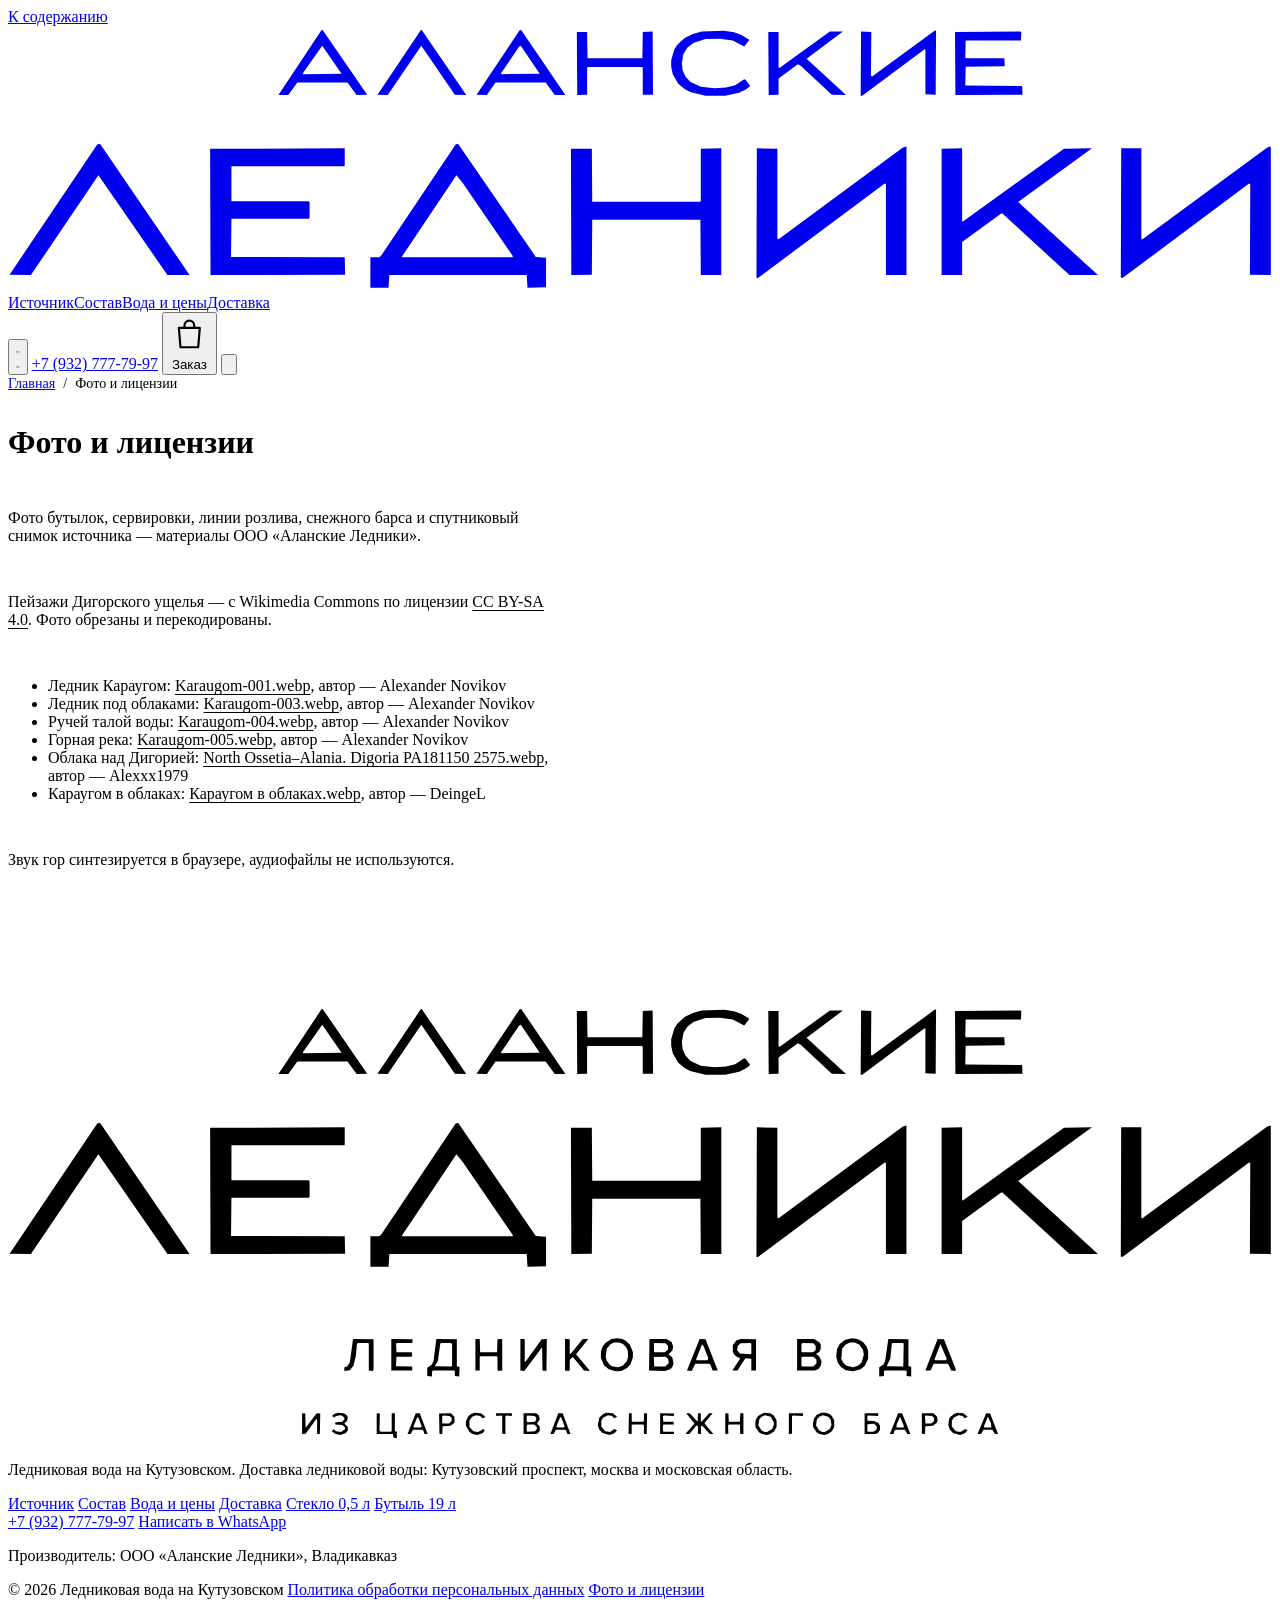
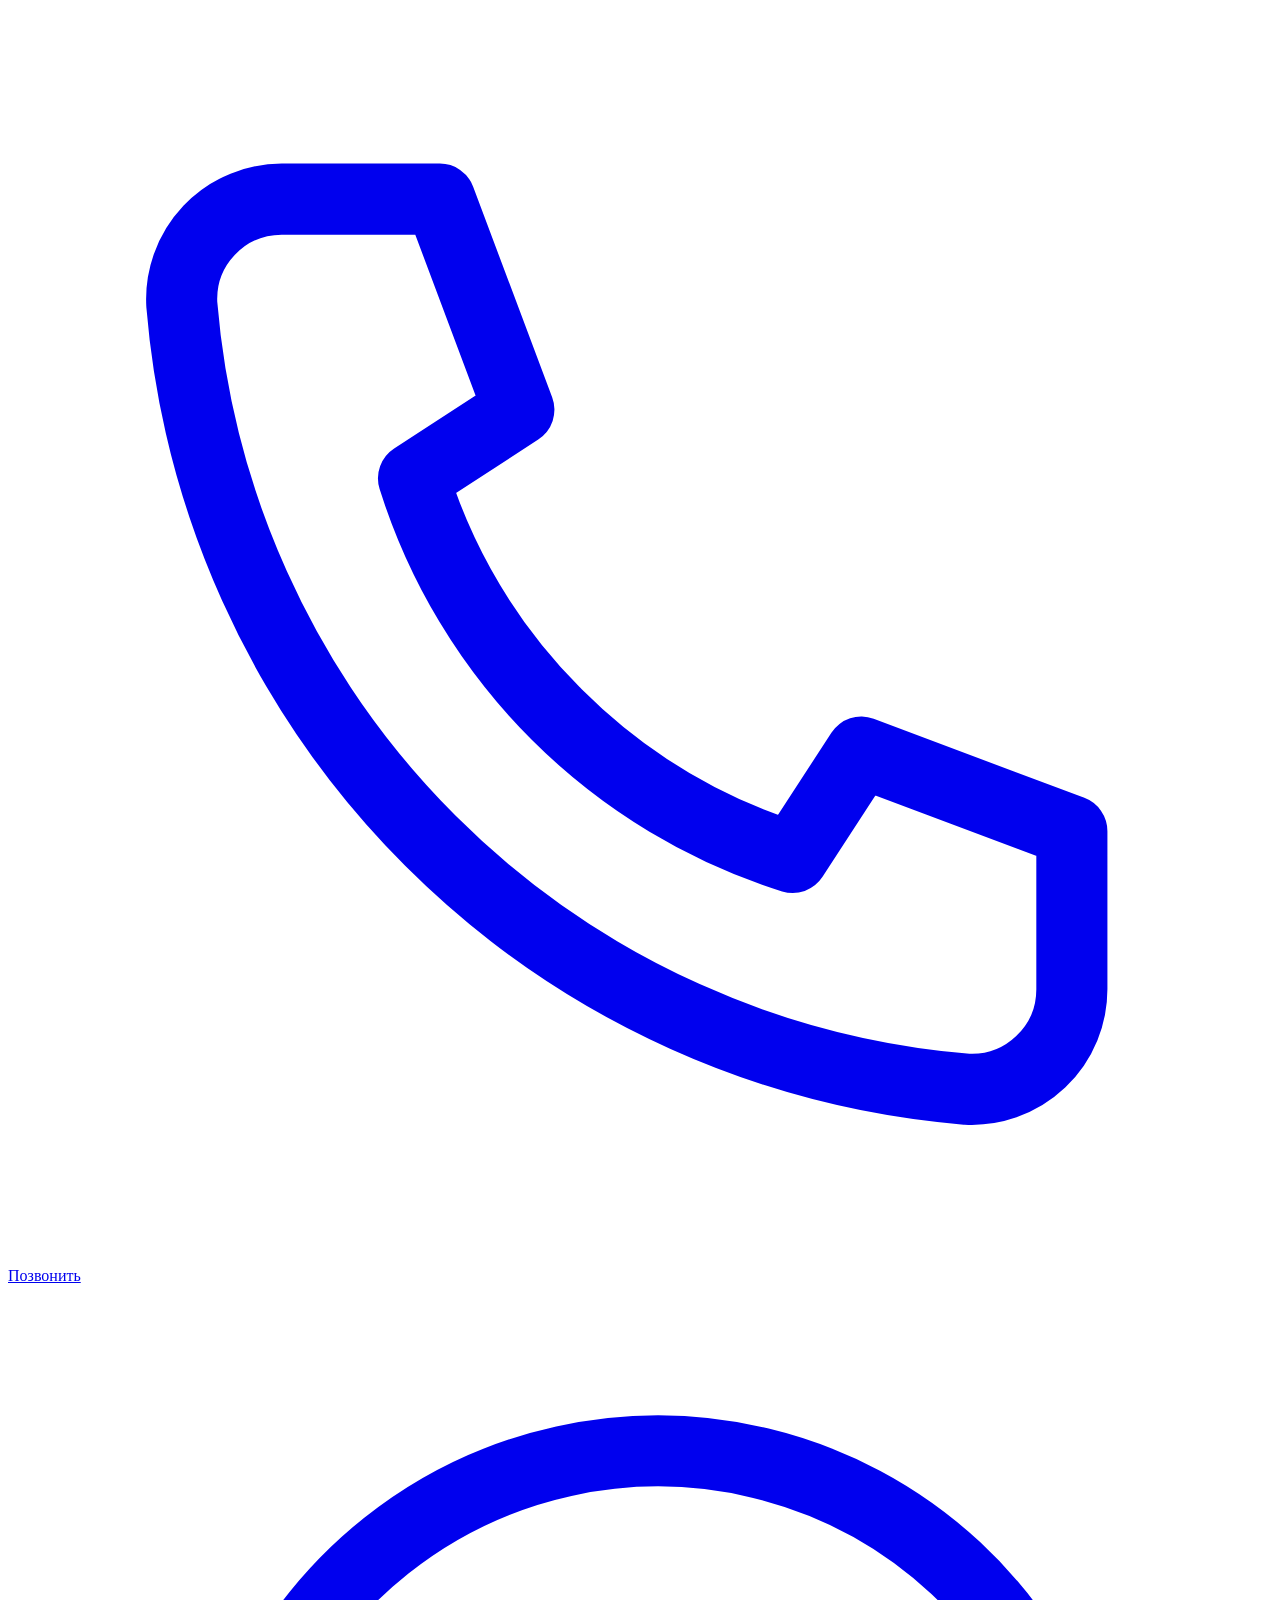
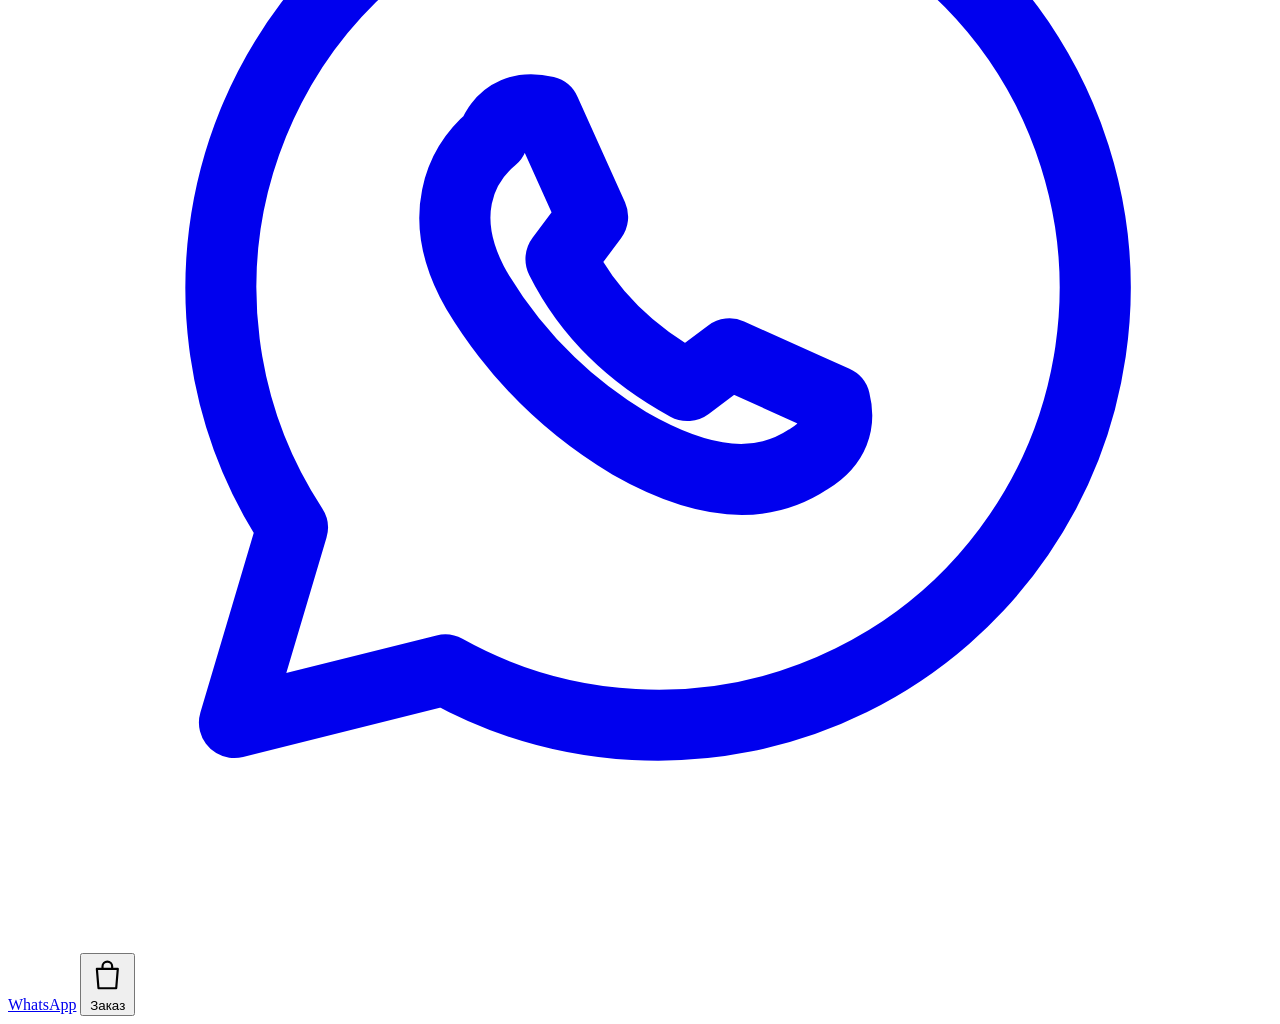
==== credits/index.html @ 819540aa "Publish Alanskie Ledniki website" ====
<!DOCTYPE html><html lang="ru"> <head><meta charset="utf-8"><meta name="viewport" content="width=device-width, initial-scale=1, viewport-fit=cover"><title>Фото и лицензии — Ледниковая вода на Кутузовском</title><meta name="description" content="Авторы и лицензии фотографий, использованных на сайте."><link rel="canonical" href="https://meluwis.github.io/alanskie-ledniki/credits/"><meta name="theme-color" content="#071219"><link rel="icon" href="/alanskie-ledniki/favicon.svg" type="image/svg+xml"><meta property="og:type" content="website"><meta property="og:locale" content="ru_RU"><meta property="og:title" content="Фото и лицензии — Ледниковая вода на Кутузовском"><meta property="og:description" content="Авторы и лицензии фотографий, использованных на сайте."><meta property="og:url" content="https://meluwis.github.io/alanskie-ledniki/credits/"><meta property="og:image" content="https://meluwis.github.io/alanskie-ledniki/_astro/leopard-poster.B5b7pB0O.webp"><meta name="twitter:card" content="summary_large_image"><script>document.documentElement.classList.add('js');</script><script type="application/ld+json">{"@context":"https://schema.org","@type":"Store","name":"Ледниковая вода на Кутузовском","url":"https://meluwis.github.io/alanskie-ledniki","telephone":"+79327777997","image":"https://meluwis.github.io/alanskie-ledniki/_astro/leopard-poster.B5b7pB0O.webp","description":"Авторы и лицензии фотографий, использованных на сайте.","areaServed":[{"@type":"Place","name":"Кутузовский проспект, Москва"},{"@type":"City","name":"Москва"},{"@type":"AdministrativeArea","name":"Московская область"}],"makesOffer":[{"@type":"Offer","priceCurrency":"RUB","price":1450,"itemOffered":{"@type":"Product","name":"Ледниковая вода «Аланские Ледники» Стекло 0,5 л, 12 бутылок"}},{"@type":"Offer","priceCurrency":"RUB","price":720,"itemOffered":{"@type":"Product","name":"Ледниковая вода «Аланские Ледники» ПЭТ 0,5 л, 12 бутылок"}},{"@type":"Offer","priceCurrency":"RUB","price":700,"itemOffered":{"@type":"Product","name":"Ледниковая вода «Аланские Ледники» ПЭТ 5 л, 2 бутылки"}},{"@type":"Offer","priceCurrency":"RUB","price":1200,"itemOffered":{"@type":"Product","name":"Ледниковая вода «Аланские Ледники» ПЭТ 19 л, 1 бутыль"}}]}</script><link rel="stylesheet" href="/alanskie-ledniki/_astro/_slug_.BpZESUC7.css">
<style>.page[data-astro-cid-ovqpgvya]{min-height:70vh;padding:9rem 0 var(--section);background:radial-gradient(80% 50% at 80% 0%,#15405a,var(--night) 70%)}.page[data-astro-cid-ovqpgvya] .crumbs{font-size:.88rem;color:var(--text-on-dark-dim);margin-bottom:2rem;display:flex;gap:.5rem;flex-wrap:wrap}.page[data-astro-cid-ovqpgvya] .crumbs a:hover{color:#fff}.page[data-astro-cid-ovqpgvya] .prose{max-width:70ch;display:grid;gap:1rem;color:var(--text-on-dark-dim)}.page[data-astro-cid-ovqpgvya] .prose h2{color:var(--text-on-dark);font-size:var(--fs-h3);margin-top:1.6rem}.page[data-astro-cid-ovqpgvya] .prose a{color:var(--meltwater-hi);text-decoration:underline;text-underline-offset:3px}
</style></head> <body> <a class="skip" href="#main">К содержанию</a>  <header class="nav" data-nav data-astro-cid-dmqpwcec> <div class="nav__pill" data-astro-cid-dmqpwcec> <a class="nav__logo" href="/alanskie-ledniki/" aria-label="Ледниковая вода на Кутузовском — на главную" data-astro-cid-dmqpwcec> <svg class="logo " viewBox="0 0 1601 335" role="img" aria-label="Аланские Ледники" fill="currentColor" fill-rule="evenodd"> <path d="M1182.5 155.5L1182.5 315.5L1208.5 315.5L1208.5 273.5L1258.0 237.5L1259.5 237.5L1344.5 315.5L1380.5 315.5L1279.5 223.0L1373.0 155.0L1337.5 155.5L1209.5 247.5L1208.5 247.0L1208.5 155.0ZM713.0 155.5L713.5 315.5L739.5 315.0L740.0 245.5L877.0 245.5L877.5 315.5L903.5 315.5L903.5 155.0L877.5 155.5L877.5 221.5L876.5 222.5L740.0 222.5L739.5 155.5ZM256.0 155.5L256.5 315.5L427.0 315.0L426.5 293.0L282.5 292.5L283.0 244.0L381.0 244.0L382.0 243.0L382.0 223.5L381.0 222.0L283.0 222.0L283.0 177.5L426.5 177.5L426.5 155.0ZM1599.5 152.5L1595.0 154.0L1436.5 270.5L1435.5 269.5L1435.5 155.0L1410.0 155.0L1409.5 319.0L1412.0 319.0L1572.0 199.5L1573.5 200.5L1573.0 315.0L1599.5 315.5ZM1138.0 152.5L1133.5 154.0L976.0 270.0L974.5 269.5L974.5 155.5L948.5 155.0L948.0 319.0L949.5 319.5L1110.5 199.5L1112.0 200.0L1112.0 315.5L1138.0 315.5ZM459.0 293.0L459.0 331.5L482.0 331.5L483.0 315.5L657.0 315.5L658.0 331.5L681.5 331.0L681.5 293.5L668.5 292.5L570.0 149.0L567.0 150.0L473.0 290.5L470.5 293.0ZM499.0 292.0L568.0 189.0L576.0 199.0L639.5 291.5L639.0 293.0L499.5 293.0ZM2.0 315.0L29.0 315.5L114.5 189.0L202.0 315.5L230.0 315.5L116.5 149.0L113.0 150.0ZM1199.5 7.5L1200.0 87.5L1285.0 87.0L1284.5 76.0L1212.5 75.5L1213.0 51.5L1262.5 51.0L1262.0 41.0L1213.5 41.0L1212.5 40.0L1213.0 18.5L1283.0 18.5L1283.5 8.0L1282.5 7.0ZM963.0 7.5L963.5 87.5L976.0 87.0L976.0 66.5L1000.5 48.5L1004.0 50.5L1043.5 87.0L1061.5 87.5L1011.5 41.5L1057.5 7.0L1041.0 7.0L977.5 53.0L976.0 52.5L976.0 7.5ZM720.5 7.5L721.0 87.5L733.5 87.0L733.5 53.0L734.5 52.0L803.0 52.0L804.0 53.0L804.0 87.0L817.0 87.0L816.5 7.0L804.0 7.5L803.5 41.0L734.0 41.0L733.5 7.5ZM844.0 29.5L840.0 43.5L840.0 51.5L842.0 61.0L849.0 73.0L856.5 79.5L864.0 83.5L883.5 88.5L908.5 88.5L926.0 84.5L935.0 80.0L940.0 76.0L934.5 68.5L932.5 67.5L921.0 75.0L909.5 78.0L895.0 79.0L877.5 77.0L864.5 71.0L858.0 64.0L854.5 56.0L853.5 47.0L855.5 35.5L860.5 27.5L868.0 21.5L883.5 16.5L901.5 16.0L918.0 18.5L932.5 26.0L938.5 18.5L938.5 17.0L928.5 11.0L919.5 8.0L907.0 6.0L878.5 7.0L867.5 10.0L857.5 15.0L848.0 23.5ZM1175.5 6.5L1174.5 5.5L1094.5 64.0L1093.0 63.0L1093.5 7.5L1080.5 7.0L1080.0 88.5L1082.0 88.5L1161.0 29.5L1162.0 30.0L1162.0 86.5L1175.0 87.0ZM593.5 87.0L606.5 87.5L617.5 71.5L681.0 71.5L692.5 87.5L706.0 87.5L650.0 5.0L648.0 5.5ZM624.5 60.0L647.5 26.0L649.5 25.0L673.5 60.5L625.0 61.0ZM468.0 87.0L481.0 87.5L523.5 25.0L566.0 87.0L580.5 87.5L524.0 5.0L523.0 5.0ZM342.5 87.5L355.0 87.5L366.5 71.5L430.0 71.5L441.5 87.5L455.0 87.0L398.5 5.0L397.0 5.5ZM373.5 60.0L398.0 25.0L422.5 60.5L374.0 61.0Z"></path> </svg> </a> <nav class="nav__links" aria-label="Основная навигация" data-astro-cid-dmqpwcec> <a href="/alanskie-ledniki/#istochnik" data-astro-cid-dmqpwcec>Источник</a><a href="/alanskie-ledniki/#sostav" data-astro-cid-dmqpwcec>Состав</a><a href="/alanskie-ledniki/#katalog" data-astro-cid-dmqpwcec>Вода и цены</a><a href="/alanskie-ledniki/#zakazat-dostavku-vody" data-astro-cid-dmqpwcec>Доставка</a> </nav> <div class="nav__actions" data-astro-cid-dmqpwcec> <button class="nav__sound" type="button" data-sound aria-pressed="false" aria-label="Звук гор" data-astro-cid-dmqpwcec> <svg class="icon i-off" viewBox="0 0 24 24" fill="none" stroke="currentColor" stroke-width="1.35" stroke-linecap="round" stroke-linejoin="round" aria-hidden="true" data-astro-cid-patnjmll>            <path d="M4 9.5h3.2L12 5.5v13l-4.8-4H4Z" data-astro-cid-patnjmll></path><path d="m16 9.5 5 5m0-5-5 5" data-astro-cid-patnjmll></path>     </svg> <svg class="icon i-on" viewBox="0 0 24 24" fill="none" stroke="currentColor" stroke-width="1.35" stroke-linecap="round" stroke-linejoin="round" aria-hidden="true" data-astro-cid-patnjmll>           <path d="M4 9.5h3.2L12 5.5v13l-4.8-4H4Z" data-astro-cid-patnjmll></path><path d="M15.5 9a4.2 4.2 0 0 1 0 6M18 6.5a7.8 7.8 0 0 1 0 11" data-astro-cid-patnjmll></path>      </svg>  </button> <a class="nav__phone num" href="tel:+79327777997" data-astro-cid-dmqpwcec>+7 (932) 777-79-97</a> <button class="btn btn--light btn--sm nav__cart" type="button" data-cart-open data-astro-cid-dmqpwcec> <svg class="icon " viewBox="0 0 24 24" fill="none" stroke="currentColor" stroke-width="1.35" stroke-linecap="round" stroke-linejoin="round" aria-hidden="true" data-astro-cid-patnjmll>   <path d="M5.5 8h13l-1 12h-11Z" data-astro-cid-patnjmll></path><path d="M9 8V6.5a3 3 0 0 1 6 0V8" data-astro-cid-patnjmll></path>              </svg>  Заказ <span class="nav__count" data-cart-count hidden data-astro-cid-dmqpwcec>0</span> </button> <button class="nav__burger" type="button" data-menu-open aria-expanded="false" aria-controls="menu" aria-label="Меню" data-astro-cid-dmqpwcec> <svg class="icon " viewBox="0 0 24 24" fill="none" stroke="currentColor" stroke-width="1.35" stroke-linecap="round" stroke-linejoin="round" aria-hidden="true" data-astro-cid-patnjmll>              <path d="M4 8h16M4 16h16" data-astro-cid-patnjmll></path>   </svg>  </button> </div> </div> </header> <div class="menu" id="menu" data-menu hidden data-astro-cid-dmqpwcec> <button class="menu__close" type="button" data-menu-close aria-label="Закрыть меню" data-astro-cid-dmqpwcec><svg class="icon " viewBox="0 0 24 24" fill="none" stroke="currentColor" stroke-width="1.35" stroke-linecap="round" stroke-linejoin="round" aria-hidden="true" data-astro-cid-patnjmll>    <path d="M6 6l12 12M18 6 6 18" data-astro-cid-patnjmll></path>             </svg> </button> <nav aria-label="Меню" data-astro-cid-dmqpwcec> <a href="/alanskie-ledniki/#istochnik" data-menu-link data-astro-cid-dmqpwcec>Источник</a><a href="/alanskie-ledniki/#sostav" data-menu-link data-astro-cid-dmqpwcec>Состав</a><a href="/alanskie-ledniki/#katalog" data-menu-link data-astro-cid-dmqpwcec>Вода и цены</a><a href="/alanskie-ledniki/#zakazat-dostavku-vody" data-menu-link data-astro-cid-dmqpwcec>Доставка</a> </nav> <a class="menu__phone num" href="tel:+79327777997" data-astro-cid-dmqpwcec>+7 (932) 777-79-97</a> </div>  <main id="main" class="page on-dark" data-astro-cid-ovqpgvya>  <div class="wrap"> <nav class="crumbs" aria-label="Навигация"><a href="/alanskie-ledniki/">Главная</a><span>/</span><span>Фото и лицензии</span></nav> <h1 class="h2">Фото и лицензии</h1> <div class="prose" style="margin-top:2rem"> <p>Фото бутылок, сервировки, линии розлива, снежного барса и спутниковый снимок источника — материалы ООО «Аланские Ледники».</p> <p>Пейзажи Дигорского ущелья — с Wikimedia Commons по лицензии <a href="https://creativecommons.org/licenses/by-sa/4.0/deed.ru" rel="noopener">CC BY-SA 4.0</a>. Фото обрезаны и перекодированы.</p> <ul><li>Ледник Караугом: <a href="https://commons.wikimedia.org/wiki/File:Karaugom-001.webp" rel="noopener">Karaugom-001.webp</a>, автор — Alexander Novikov</li><li>Ледник под облаками: <a href="https://commons.wikimedia.org/wiki/File:Karaugom-003.webp" rel="noopener">Karaugom-003.webp</a>, автор — Alexander Novikov</li><li>Ручей талой воды: <a href="https://commons.wikimedia.org/wiki/File:Karaugom-004.webp" rel="noopener">Karaugom-004.webp</a>, автор — Alexander Novikov</li><li>Горная река: <a href="https://commons.wikimedia.org/wiki/File:Karaugom-005.webp" rel="noopener">Karaugom-005.webp</a>, автор — Alexander Novikov</li><li>Облака над Дигорией: <a href="https://commons.wikimedia.org/wiki/File:North_Ossetia%E2%80%93Alania._Digoria_PA181150_2575.webp" rel="noopener">North Ossetia–Alania. Digoria PA181150 2575.webp</a>, автор — Alexxx1979</li><li>Караугом в облаках: <a href="https://commons.wikimedia.org/wiki/File:%D0%9A%D0%B0%D1%80%D0%B0%D1%83%D0%B3%D0%BE%D0%BC_%D0%B2_%D0%BE%D0%B1%D0%BB%D0%B0%D0%BA%D0%B0%D1%85.webp" rel="noopener">Караугом в облаках.webp</a>, автор — DeingeL</li></ul> <p>Звук гор синтезируется в браузере, аудиофайлы не используются.</p> </div> </div>  </main> <footer class="foot on-dark" data-astro-cid-sz7xmlte> <div class="wrap foot__grid" data-astro-cid-sz7xmlte> <div class="foot__brand" data-astro-cid-sz7xmlte> <svg class="logo foot__logo" viewBox="0 0 1601 552" role="img" aria-label="Аланские Ледники" fill="currentColor" fill-rule="evenodd"> <path d="M1239.0 517.0L1228.0 543.5L1232.5 543.5L1235.5 538.0L1247.0 538.0L1250.0 543.5L1254.0 543.5L1244.0 517.5ZM1241.0 521.5L1245.0 529.5L1245.5 535.0L1237.0 535.0L1236.0 534.0ZM1172.0 517.0L1157.5 517.0L1157.5 543.5L1161.5 543.0L1162.0 533.5L1171.5 533.0L1176.5 529.0L1177.5 526.0L1176.5 521.0ZM1161.5 521.0L1162.5 520.0L1170.5 520.5L1173.0 523.0L1173.0 527.0L1169.5 530.0L1162.0 530.0ZM1127.5 517.0L1117.0 543.5L1121.5 543.5L1123.0 539.0L1124.5 538.0L1136.0 538.0L1139.0 543.5L1143.0 543.5L1132.5 517.0ZM1130.0 522.0L1135.0 534.0L1134.0 535.0L1125.5 535.0L1125.5 531.5ZM1085.0 517.0L1085.0 543.5L1099.0 543.5L1102.5 541.5L1104.5 538.0L1104.5 533.0L1102.5 529.5L1097.0 527.0L1088.5 526.5L1088.5 521.0L1089.5 520.0L1102.0 520.5L1102.5 517.0ZM1088.5 531.0L1097.0 530.5L1100.5 534.0L1100.0 538.0L1096.0 540.5L1089.5 540.5L1088.5 539.5ZM1007.0 517.0L989.0 517.0L989.0 543.5L993.0 543.0L993.0 521.0L994.5 520.0L1006.0 520.5L1007.0 520.0ZM908.5 517.0L908.5 543.5L912.5 543.0L912.0 532.5L913.0 531.5L927.0 531.5L927.5 543.5L931.5 543.5L931.5 517.0L927.5 517.0L927.0 528.0L913.0 528.0L912.5 517.5ZM859.0 517.0L869.5 530.0L858.0 543.5L863.0 543.5L872.0 532.5L874.0 534.0L874.0 543.5L878.0 543.0L877.5 534.5L879.0 532.5L889.0 543.5L893.5 543.5L882.5 530.5L882.5 529.0L892.5 517.0L888.0 517.0L878.5 528.0L877.5 527.5L877.5 517.0L874.0 517.0L873.5 528.0L863.5 517.0ZM826.0 517.0L826.0 543.5L843.5 543.5L843.5 540.5L830.5 540.5L829.5 539.5L829.5 532.5L830.5 531.5L843.5 531.5L843.0 528.0L830.0 528.0L829.5 521.0L831.0 520.0L843.0 520.5L844.0 517.5ZM786.5 517.0L786.0 543.0L790.0 543.5L790.0 532.5L791.0 531.5L804.5 531.5L805.5 532.5L805.5 543.5L809.0 543.5L809.5 517.5L805.5 517.0L805.5 527.0L804.5 528.0L791.0 528.0L790.0 527.0L790.0 517.0ZM697.0 517.0L687.0 543.5L691.0 543.5L694.0 538.0L705.5 538.0L707.0 539.0L708.5 543.5L712.5 543.5L702.5 517.0ZM699.5 522.0L701.0 523.0L705.0 533.5L704.0 535.0L695.5 535.0L694.5 534.0ZM653.0 517.0L653.0 543.5L669.0 543.5L671.0 542.5L673.5 539.5L673.5 534.0L670.0 530.0L673.5 525.0L672.5 520.0L669.0 517.0ZM657.0 532.5L658.0 531.5L666.0 531.5L669.5 534.0L670.0 537.0L667.5 540.0L658.0 540.5L657.0 539.5ZM657.0 521.0L658.0 520.0L667.0 520.5L669.0 522.5L669.0 526.0L667.0 528.0L658.5 528.5L657.0 527.5ZM618.0 517.0L618.5 520.5L625.0 520.0L626.0 521.0L626.0 543.0L630.0 543.5L630.0 521.0L631.5 520.0L638.0 520.5L638.5 517.0ZM561.0 517.0L546.0 517.5L546.5 543.5L550.0 543.5L550.5 533.5L560.5 533.0L565.5 529.0L565.5 521.5ZM550.0 521.0L551.5 520.0L559.5 520.5L562.0 523.0L562.0 527.0L558.5 530.0L551.0 530.0L550.0 529.0ZM516.5 517.0L506.0 543.5L510.0 543.5L513.0 538.0L524.5 538.0L526.0 539.0L527.5 543.5L531.5 543.5L521.5 517.0ZM518.5 522.0L520.0 523.0L524.0 533.5L523.0 535.0L514.5 535.0L513.5 534.0ZM467.0 517.0L467.0 543.5L487.5 543.5L488.5 548.0L492.5 548.5L492.5 540.5L490.0 539.5L490.0 517.0L486.0 517.0L486.0 539.5L485.0 540.5L472.0 540.5L470.5 539.0L471.0 517.5ZM372.5 517.0L372.5 543.5L377.0 543.0L390.5 524.5L391.5 525.0L391.5 543.5L395.0 543.5L395.5 517.5L391.0 517.0L377.0 535.5L376.5 517.5ZM1202.5 516.5L1198.0 518.0L1193.5 522.0L1192.0 524.5L1191.0 532.0L1193.0 538.0L1197.0 542.0L1206.0 544.5L1212.0 542.5L1215.5 538.5L1212.5 537.0L1206.5 541.0L1200.5 540.0L1195.5 534.0L1195.5 526.5L1198.0 522.5L1204.0 519.5L1209.0 520.5L1212.0 523.5L1215.5 521.5L1210.0 517.0ZM1030.5 516.5L1024.5 519.0L1021.0 523.5L1019.5 530.0L1020.0 535.0L1024.5 541.5L1028.0 543.5L1034.0 544.5L1038.5 543.5L1043.5 540.0L1046.5 534.5L1046.5 526.0L1043.5 520.5L1040.5 518.0L1036.0 516.5ZM1032.0 519.5L1039.0 521.5L1042.0 525.0L1043.0 532.0L1041.0 537.0L1034.5 541.0L1031.5 541.0L1027.5 539.0L1023.5 532.5L1024.5 525.0L1027.5 521.5ZM957.5 516.5L950.0 520.5L947.0 525.5L946.5 531.5L947.0 535.0L951.5 541.5L955.0 543.5L961.0 544.5L965.5 543.5L970.5 540.0L973.5 534.5L973.5 526.0L970.0 520.0L965.5 517.0ZM959.0 519.5L966.0 521.5L970.0 528.5L970.0 532.0L968.0 537.0L961.5 541.0L958.5 541.0L954.5 539.0L950.5 532.5L951.5 525.0L954.5 521.5ZM758.0 516.5L754.0 518.0L749.0 522.5L747.0 532.5L749.0 538.0L753.0 542.0L762.0 544.5L768.0 542.5L771.5 538.5L768.0 537.0L762.5 541.0L756.5 540.0L751.5 534.0L751.5 526.5L754.0 522.5L760.0 519.5L765.0 520.5L768.0 523.5L771.5 521.5L766.0 517.0ZM591.0 516.5L586.5 518.0L583.0 521.0L580.0 527.5L580.0 533.0L584.5 541.0L588.5 543.5L594.5 544.5L601.5 542.0L604.0 538.5L601.0 537.0L599.5 539.0L595.0 541.0L589.5 540.0L584.5 534.5L584.5 526.0L588.0 521.5L593.0 519.5L598.0 520.5L601.0 523.5L604.0 522.5L604.0 521.0L599.0 517.0ZM417.5 516.5L412.5 518.5L410.5 520.5L413.0 522.5L415.5 520.5L421.0 519.5L424.0 520.5L426.5 524.0L423.5 528.0L414.5 528.5L414.5 531.5L423.5 532.0L426.5 534.5L427.0 537.0L422.0 541.0L415.5 540.0L412.5 537.5L410.0 540.0L415.0 543.5L421.0 544.5L427.5 542.5L430.5 539.0L430.5 534.5L426.0 530.0L429.5 526.5L430.5 522.5L428.5 519.0L425.0 517.0ZM1177.5 423.0L1162.0 463.0L1168.5 463.0L1172.5 454.5L1190.0 454.5L1192.0 456.5L1194.5 463.0L1200.0 463.5L1200.5 461.5L1185.5 423.5ZM1181.0 429.5L1189.0 448.0L1188.0 450.0L1174.5 450.0L1173.5 449.0ZM1115.0 423.0L1111.0 451.0L1109.0 455.5L1103.5 459.0L1103.5 470.5L1109.5 470.0L1109.5 464.0L1110.5 463.0L1137.0 463.0L1138.5 464.5L1138.0 470.0L1144.0 470.5L1144.0 458.0L1140.5 457.5L1140.5 423.5ZM1120.5 428.0L1133.5 428.0L1134.5 429.0L1134.0 458.0L1113.0 457.5L1117.5 448.0L1119.5 429.0ZM999.5 423.0L999.5 463.0L1022.0 463.0L1026.5 461.0L1029.5 457.0L1030.5 451.5L1027.5 445.0L1023.5 442.0L1027.5 439.5L1029.5 435.5L1029.5 430.5L1028.0 427.5L1021.0 423.0ZM1005.0 446.5L1006.0 445.5L1020.0 445.5L1024.0 449.0L1024.0 454.0L1020.0 458.0L1006.0 458.0L1005.0 457.0ZM1005.0 429.5L1006.5 428.0L1020.0 428.5L1023.0 431.5L1023.0 437.0L1019.5 440.0L1006.0 440.0L1005.0 439.0ZM922.5 425.0L918.0 431.0L918.0 439.5L920.0 443.0L924.5 446.5L926.5 446.5L927.0 448.5L917.5 463.0L924.0 463.0L934.0 447.5L941.5 448.0L941.5 463.0L947.5 463.0L947.5 423.5L927.5 423.0ZM924.5 431.5L928.0 428.5L940.5 428.0L941.5 429.0L941.5 441.5L940.5 442.5L927.0 441.5L923.5 437.0ZM876.0 423.0L860.0 463.0L866.0 463.5L870.5 454.5L888.0 454.5L889.5 455.5L892.5 463.0L899.0 463.0L883.5 423.5ZM879.0 430.0L881.0 432.0L887.0 447.5L886.0 450.0L872.5 450.0L871.5 449.0ZM812.5 423.0L812.0 463.0L832.0 463.5L838.5 461.5L841.5 458.5L843.0 454.0L841.5 446.5L836.5 442.5L841.5 437.5L842.5 432.5L840.5 427.0L834.0 423.0ZM818.0 446.0L833.0 445.5L836.0 448.0L837.0 453.5L832.5 458.0L818.5 458.0ZM818.0 429.0L819.0 428.0L833.0 428.5L836.0 432.0L836.0 436.5L832.0 440.0L818.5 440.0ZM705.5 423.0L705.5 463.0L710.0 463.5L711.5 462.5L711.5 449.5L715.5 446.0L729.5 463.0L736.0 463.5L736.5 462.5L719.5 442.5L735.0 423.0L728.0 423.0L712.5 442.0L711.5 441.5L711.5 423.5ZM649.0 423.0L649.0 463.0L654.0 463.5L676.5 433.5L677.0 463.0L682.0 463.5L682.5 423.0L676.0 423.5L655.5 452.0L654.5 451.5L654.5 423.0ZM592.0 423.0L592.0 463.0L597.5 463.0L597.5 446.0L598.5 445.0L619.0 445.0L620.0 446.0L620.0 462.5L621.5 463.5L626.0 463.0L626.0 423.0L620.0 423.5L619.5 440.0L598.0 440.0L597.5 423.0ZM542.5 423.0L539.0 450.5L537.0 455.5L531.0 459.5L531.0 470.0L537.0 470.5L537.0 464.5L538.5 463.0L565.0 463.0L566.0 464.0L566.0 470.0L571.5 470.5L572.0 458.5L568.5 457.5L568.5 423.5ZM548.5 428.0L561.0 428.0L562.5 429.5L562.5 457.0L561.5 458.0L540.5 457.5L544.5 451.0L547.5 429.0ZM485.5 423.0L485.5 463.0L512.0 463.0L512.0 458.0L491.5 457.5L492.0 445.5L511.0 445.5L512.0 444.5L511.5 440.0L492.0 440.0L491.5 429.0L492.5 428.0L512.0 428.0L512.5 423.5ZM437.0 423.0L433.0 452.5L429.5 458.0L426.0 459.0L426.0 463.5L433.0 462.5L437.5 457.0L440.5 445.0L442.0 429.0L443.5 428.0L456.0 428.0L457.0 429.0L457.0 463.0L462.0 463.5L463.0 462.0L463.0 423.5ZM1069.0 422.0L1060.5 424.0L1053.5 429.5L1050.0 436.0L1049.0 445.5L1051.0 453.0L1055.0 458.5L1061.0 462.5L1071.0 464.0L1080.0 461.5L1085.5 456.5L1089.5 448.0L1089.5 438.5L1087.5 432.5L1083.0 427.0L1076.0 423.0ZM1066.5 427.5L1072.5 427.5L1078.5 430.5L1083.0 437.0L1084.0 443.0L1081.0 453.0L1076.5 457.0L1070.5 459.0L1062.0 457.0L1057.5 452.5L1055.5 448.0L1056.5 435.5L1061.0 430.0ZM771.5 422.0L764.5 423.0L756.5 428.0L753.0 433.0L751.0 439.0L751.0 447.0L755.0 456.5L761.0 461.5L769.5 464.0L777.0 463.5L784.5 459.5L788.5 455.0L791.5 446.5L791.5 439.5L787.5 430.0L782.0 425.0L778.0 423.0ZM768.0 427.5L774.0 427.5L779.0 429.5L783.0 433.5L785.0 438.0L785.5 445.0L784.0 451.0L778.5 457.0L772.5 459.0L766.0 458.0L762.5 456.0L758.5 451.0L757.0 445.5L758.5 435.0L763.5 429.5ZM1182.5 155.5L1182.5 315.5L1208.5 315.5L1208.5 273.5L1258.0 237.5L1259.5 237.5L1344.5 315.5L1380.5 315.5L1279.5 223.0L1373.0 155.0L1337.5 155.5L1209.5 247.5L1208.5 247.0L1208.5 155.0ZM713.0 155.5L713.5 315.5L739.5 315.0L740.0 245.5L877.0 245.5L877.5 315.5L903.5 315.5L903.5 155.0L877.5 155.5L877.5 221.5L876.5 222.5L740.0 222.5L739.5 155.5ZM256.0 155.5L256.5 315.5L427.0 315.0L426.5 293.0L282.5 292.5L283.0 244.0L381.0 244.0L382.0 243.0L382.0 223.5L381.0 222.0L283.0 222.0L283.0 177.5L426.5 177.5L426.5 155.0ZM1599.5 152.5L1595.0 154.0L1436.5 270.5L1435.5 269.5L1435.5 155.0L1410.0 155.0L1409.5 319.0L1412.0 319.0L1572.0 199.5L1573.5 200.5L1573.0 315.0L1599.5 315.5ZM1138.0 152.5L1133.5 154.0L976.0 270.0L974.5 269.5L974.5 155.5L948.5 155.0L948.0 319.0L949.5 319.5L1110.5 199.5L1112.0 200.0L1112.0 315.5L1138.0 315.5ZM459.0 293.0L459.0 331.5L482.0 331.5L483.0 315.5L657.0 315.5L658.0 331.5L681.5 331.0L681.5 293.5L668.5 292.5L570.0 149.0L567.0 150.0L473.0 290.5L470.5 293.0ZM499.0 292.0L568.0 189.0L576.0 199.0L639.5 291.5L639.0 293.0L499.5 293.0ZM2.0 315.0L29.0 315.5L114.5 189.0L202.0 315.5L230.0 315.5L116.5 149.0L113.0 150.0ZM1199.5 7.5L1200.0 87.5L1285.0 87.0L1284.5 76.0L1212.5 75.5L1213.0 51.5L1262.5 51.0L1262.0 41.0L1213.5 41.0L1212.5 40.0L1213.0 18.5L1283.0 18.5L1283.5 8.0L1282.5 7.0ZM963.0 7.5L963.5 87.5L976.0 87.0L976.0 66.5L1000.5 48.5L1004.0 50.5L1043.5 87.0L1061.5 87.5L1011.5 41.5L1057.5 7.0L1041.0 7.0L977.5 53.0L976.0 52.5L976.0 7.5ZM720.5 7.5L721.0 87.5L733.5 87.0L733.5 53.0L734.5 52.0L803.0 52.0L804.0 53.0L804.0 87.0L817.0 87.0L816.5 7.0L804.0 7.5L803.5 41.0L734.0 41.0L733.5 7.5ZM844.0 29.5L840.0 43.5L840.0 51.5L842.0 61.0L849.0 73.0L856.5 79.5L864.0 83.5L883.5 88.5L908.5 88.5L926.0 84.5L935.0 80.0L940.0 76.0L934.5 68.5L932.5 67.5L921.0 75.0L909.5 78.0L895.0 79.0L877.5 77.0L864.5 71.0L858.0 64.0L854.5 56.0L853.5 47.0L855.5 35.5L860.5 27.5L868.0 21.5L883.5 16.5L901.5 16.0L918.0 18.5L932.5 26.0L938.5 18.5L938.5 17.0L928.5 11.0L919.5 8.0L907.0 6.0L878.5 7.0L867.5 10.0L857.5 15.0L848.0 23.5ZM1175.5 6.5L1174.5 5.5L1094.5 64.0L1093.0 63.0L1093.5 7.5L1080.5 7.0L1080.0 88.5L1082.0 88.5L1161.0 29.5L1162.0 30.0L1162.0 86.5L1175.0 87.0ZM593.5 87.0L606.5 87.5L617.5 71.5L681.0 71.5L692.5 87.5L706.0 87.5L650.0 5.0L648.0 5.5ZM624.5 60.0L647.5 26.0L649.5 25.0L673.5 60.5L625.0 61.0ZM468.0 87.0L481.0 87.5L523.5 25.0L566.0 87.0L580.5 87.5L524.0 5.0L523.0 5.0ZM342.5 87.5L355.0 87.5L366.5 71.5L430.0 71.5L441.5 87.5L455.0 87.0L398.5 5.0L397.0 5.5ZM373.5 60.0L398.0 25.0L422.5 60.5L374.0 61.0Z"></path> </svg> <p class="dim" data-astro-cid-sz7xmlte>Ледниковая вода на Кутузовском. Доставка ледниковой воды: Кутузовский проспект, москва и московская область.</p> </div> <nav class="foot__nav" aria-label="Разделы" data-astro-cid-sz7xmlte> <a href="/alanskie-ledniki/#istochnik" data-astro-cid-sz7xmlte>Источник</a> <a href="/alanskie-ledniki/#sostav" data-astro-cid-sz7xmlte>Состав</a> <a href="/alanskie-ledniki/#katalog" data-astro-cid-sz7xmlte>Вода и цены</a> <a href="/alanskie-ledniki/delivery/" data-astro-cid-sz7xmlte>Доставка</a> <a href="/alanskie-ledniki/catalog/al-glass-05/" data-astro-cid-sz7xmlte>Стекло 0,5 л</a> <a href="/alanskie-ledniki/catalog/al-pet-19/" data-astro-cid-sz7xmlte>Бутыль 19 л</a> </nav> <div class="foot__contacts" data-astro-cid-sz7xmlte> <a class="foot__phone num" href="tel:+79327777997" data-astro-cid-sz7xmlte>+7 (932) 777-79-97</a> <a href="https://wa.me/79327777997?text=%D0%97%D0%B4%D1%80%D0%B0%D0%B2%D1%81%D1%82%D0%B2%D1%83%D0%B9%D1%82%D0%B5!%20%D0%A5%D0%BE%D1%87%D1%83%20%D0%B7%D0%B0%D0%BA%D0%B0%D0%B7%D0%B0%D1%82%D1%8C%20%D0%BB%D0%B5%D0%B4%D0%BD%D0%B8%D0%BA%D0%BE%D0%B2%D1%83%D1%8E%20%D0%B2%D0%BE%D0%B4%D1%83." target="_blank" rel="noopener" data-astro-cid-sz7xmlte>Написать в WhatsApp</a> <p class="dim" data-astro-cid-sz7xmlte>Производитель: ООО «Аланские Ледники», Владикавказ</p> </div> </div> <div class="wrap foot__bottom" data-astro-cid-sz7xmlte> <span data-astro-cid-sz7xmlte>© 2026 Ледниковая вода на Кутузовском</span> <a href="/alanskie-ledniki/privacy/" data-astro-cid-sz7xmlte>Политика обработки персональных данных</a> <a href="/alanskie-ledniki/credits/" data-astro-cid-sz7xmlte>Фото и лицензии</a> </div> </footer>  <script type="application/json" id="products-data">[{"id":"al-glass-05","brand":"Аланские Ледники","name":"Стекло 0,5 л","packLabel":"12 бутылок","price":1450,"min":5,"pack":12},{"id":"al-pet-05","brand":"Аланские Ледники","name":"ПЭТ 0,5 л","packLabel":"12 бутылок","price":720,"min":5,"pack":12},{"id":"al-pet-5","brand":"Аланские Ледники","name":"ПЭТ 5 л","packLabel":"2 бутылки","price":700,"min":10,"pack":2},{"id":"al-pet-19","brand":"Аланские Ледники","name":"ПЭТ 19 л","packLabel":"1 бутыль","price":1200,"min":5,"pack":1},{"id":"fd-glass-045","brand":"Федерация","name":"Стекло 0,45 л","packLabel":"по запросу","price":null,"min":1,"pack":1},{"id":"fd-pet-025","brand":"Федерация","name":"ПЭТ 0,25 л","packLabel":"по запросу","price":null,"min":1,"pack":1},{"id":"fd-pet-05","brand":"Федерация","name":"ПЭТ 0,5 л","packLabel":"по запросу","price":null,"min":1,"pack":1},{"id":"fd-pet-1","brand":"Федерация","name":"ПЭТ 1 л","packLabel":"по запросу","price":null,"min":1,"pack":1}]</script> <div class="drawer" data-drawer hidden data-astro-cid-fwi5d3ie> <div class="drawer__veil" data-cart-close data-astro-cid-fwi5d3ie></div> <aside class="drawer__panel" role="dialog" aria-modal="true" aria-labelledby="drawer-title" tabindex="-1" data-astro-cid-fwi5d3ie> <header class="drawer__head" data-astro-cid-fwi5d3ie> <h2 id="drawer-title" data-astro-cid-fwi5d3ie>Ваш заказ</h2> <button type="button" class="drawer__x" data-cart-close aria-label="Закрыть заказ" data-astro-cid-fwi5d3ie><svg class="icon " viewBox="0 0 24 24" fill="none" stroke="currentColor" stroke-width="1.35" stroke-linecap="round" stroke-linejoin="round" aria-hidden="true" data-astro-cid-patnjmll>    <path d="M6 6l12 12M18 6 6 18" data-astro-cid-patnjmll></path>             </svg> </button> </header> <div class="drawer__body" data-drawer-body data-astro-cid-fwi5d3ie> <div class="drawer__empty" data-cart-empty data-astro-cid-fwi5d3ie> <p data-astro-cid-fwi5d3ie>Пока пусто. Выберите воду в каталоге или просто оставьте телефон — подберём объём по звонку.</p> <a class="btn btn--ghost-dark btn--sm" href="/alanskie-ledniki/#katalog" data-cart-close data-astro-cid-fwi5d3ie>Перейти к воде</a> </div> <ul class="drawer__items" data-cart-items data-astro-cid-fwi5d3ie></ul> <div class="drawer__total" data-cart-total-row hidden data-astro-cid-fwi5d3ie> <span data-astro-cid-fwi5d3ie>Итого</span><b class="num" data-cart-total data-astro-cid-fwi5d3ie>0 ₽</b> </div> <p class="drawer__note dim" data-cart-request hidden data-astro-cid-fwi5d3ie>Цены позиций «по запросу» назовём при подтверждении.</p> <form class="order" data-order novalidate data-astro-cid-fwi5d3ie> <div class="order__field" data-astro-cid-fwi5d3ie> <label for="o-name" data-astro-cid-fwi5d3ie>Имя</label> <input id="o-name" name="name" autocomplete="name" required data-astro-cid-fwi5d3ie> <p class="order__err" data-err="name" data-astro-cid-fwi5d3ie>Укажите, как к вам обращаться</p> </div> <div class="order__field" data-astro-cid-fwi5d3ie> <label for="o-phone" data-astro-cid-fwi5d3ie>Телефон</label> <input id="o-phone" name="phone" type="tel" inputmode="tel" autocomplete="tel" placeholder="+7 (___) ___-__-__" required data-phone data-astro-cid-fwi5d3ie> <p class="order__err" data-err="phone" data-astro-cid-fwi5d3ie>Нужен номер из 10 цифр после +7</p> </div> <div class="order__field" data-astro-cid-fwi5d3ie> <label for="o-addr" data-astro-cid-fwi5d3ie>Адрес доставки</label> <input id="o-addr" name="address" autocomplete="street-address" placeholder="Кутузовский проспект, дом, квартира" data-astro-cid-fwi5d3ie> <p class="order__help dim" data-astro-cid-fwi5d3ie>Можно уточнить по телефону</p> </div> <div class="order__row" data-astro-cid-fwi5d3ie> <div class="order__field" data-astro-cid-fwi5d3ie> <label for="o-time" data-astro-cid-fwi5d3ie>Удобное время</label> <select id="o-time" name="time" data-astro-cid-fwi5d3ie> <option data-astro-cid-fwi5d3ie>Утро, 9–12</option> <option selected data-astro-cid-fwi5d3ie>День, 12–17</option> <option data-astro-cid-fwi5d3ie>Вечер, 17–21</option> </select> </div> <div class="order__field" data-astro-cid-fwi5d3ie> <label for="o-kind" data-astro-cid-fwi5d3ie>Как часто</label> <select id="o-kind" name="kind" data-order-kind-select data-astro-cid-fwi5d3ie> <option value="once" data-astro-cid-fwi5d3ie>Разово</option> <option value="weekly" data-astro-cid-fwi5d3ie>Раз в неделю</option> <option value="biweekly" data-astro-cid-fwi5d3ie>Раз в 2 недели</option> <option value="office" data-astro-cid-fwi5d3ie>Для офиса</option> </select> </div> </div> <div class="order__field" data-astro-cid-fwi5d3ie> <label for="o-comment" data-astro-cid-fwi5d3ie>Комментарий</label> <textarea id="o-comment" name="comment" rows="2" data-astro-cid-fwi5d3ie></textarea> </div> <label class="order__consent" data-astro-cid-fwi5d3ie> <input type="checkbox" name="consent" required data-astro-cid-fwi5d3ie> <span data-astro-cid-fwi5d3ie>Согласен на обработку персональных данных в соответствии с <a href="/alanskie-ledniki/privacy/" target="_blank" data-astro-cid-fwi5d3ie>политикой</a></span> </label> <p class="order__err" data-err="consent" data-astro-cid-fwi5d3ie>Нужно согласие, чтобы мы могли перезвонить</p> <button class="btn btn--ice btn--block" type="submit" data-order-submit data-astro-cid-fwi5d3ie> <span data-submit-label data-astro-cid-fwi5d3ie>Отправить заявку</span> </button> <a class="btn btn--wa btn--block" data-order-wa href="#" target="_blank" rel="noopener" data-astro-cid-fwi5d3ie><svg class="icon " viewBox="0 0 24 24" fill="none" stroke="currentColor" stroke-width="1.35" stroke-linecap="round" stroke-linejoin="round" aria-hidden="true" data-astro-cid-patnjmll>  <path d="M4.3 19.7 5.4 16A8.3 8.3 0 1 1 8.3 18.7Z" data-astro-cid-patnjmll></path><path d="M9.2 8.6c.2-.5.6-.6 1-.5l.9 2-.6.8c.5 1 1.3 1.8 2.4 2.4l.8-.6 2 .9c.1.4 0 .8-.5 1.1-.9.6-2 .5-3.4-.3a8.5 8.5 0 0 1-2.9-2.9c-.8-1.4-.3-2.4.3-2.9Z" data-astro-cid-patnjmll></path>               </svg>  Отправить в WhatsApp</a> <p class="order__alt dim" data-astro-cid-fwi5d3ie>или позвоните: <a class="num" href="tel:+79327777997" data-astro-cid-fwi5d3ie>+7 (932) 777-79-97</a></p> <p class="order__status" data-order-status role="status" aria-live="polite" data-astro-cid-fwi5d3ie></p> </form> <div class="order__done" data-order-done hidden data-astro-cid-fwi5d3ie> <div class="order__ripple" aria-hidden="true" data-astro-cid-fwi5d3ie><i data-astro-cid-fwi5d3ie></i><i data-astro-cid-fwi5d3ie></i><i data-astro-cid-fwi5d3ie></i></div> <h3 data-astro-cid-fwi5d3ie>Заявка отправлена</h3> <p class="dim" data-astro-cid-fwi5d3ie>Перезвоним, чтобы подтвердить состав заказа и время доставки.</p> <button type="button" class="btn btn--ghost-dark btn--sm" data-cart-close data-astro-cid-fwi5d3ie>Вернуться на сайт</button> </div> </div> </aside> </div>  <nav class="mbar" aria-label="Быстрый заказ" data-astro-cid-4h3iukot> <a href="tel:+79327777997" data-astro-cid-4h3iukot><svg class="icon " viewBox="0 0 24 24" fill="none" stroke="currentColor" stroke-width="1.35" stroke-linecap="round" stroke-linejoin="round" aria-hidden="true" data-astro-cid-patnjmll> <path d="M5.2 3.8h3l1.5 4-2 1.3a11 11 0 0 0 7.2 7.2l1.3-2 4 1.5v3a1.9 1.9 0 0 1-2 1.9A16.3 16.3 0 0 1 3.3 5.8a1.9 1.9 0 0 1 1.9-2Z" data-astro-cid-patnjmll></path>                </svg> <span data-astro-cid-4h3iukot>Позвонить</span></a> <a href="https://wa.me/79327777997?text=%D0%97%D0%B4%D1%80%D0%B0%D0%B2%D1%81%D1%82%D0%B2%D1%83%D0%B9%D1%82%D0%B5!%20%D0%A5%D0%BE%D1%87%D1%83%20%D0%B7%D0%B0%D0%BA%D0%B0%D0%B7%D0%B0%D1%82%D1%8C%20%D0%BB%D0%B5%D0%B4%D0%BD%D0%B8%D0%BA%D0%BE%D0%B2%D1%83%D1%8E%20%D0%B2%D0%BE%D0%B4%D1%83." target="_blank" rel="noopener" data-astro-cid-4h3iukot><svg class="icon " viewBox="0 0 24 24" fill="none" stroke="currentColor" stroke-width="1.35" stroke-linecap="round" stroke-linejoin="round" aria-hidden="true" data-astro-cid-patnjmll>  <path d="M4.3 19.7 5.4 16A8.3 8.3 0 1 1 8.3 18.7Z" data-astro-cid-patnjmll></path><path d="M9.2 8.6c.2-.5.6-.6 1-.5l.9 2-.6.8c.5 1 1.3 1.8 2.4 2.4l.8-.6 2 .9c.1.4 0 .8-.5 1.1-.9.6-2 .5-3.4-.3a8.5 8.5 0 0 1-2.9-2.9c-.8-1.4-.3-2.4.3-2.9Z" data-astro-cid-patnjmll></path>               </svg> <span data-astro-cid-4h3iukot>WhatsApp</span></a> <button type="button" data-cart-open class="mbar__cart" data-astro-cid-4h3iukot><svg class="icon " viewBox="0 0 24 24" fill="none" stroke="currentColor" stroke-width="1.35" stroke-linecap="round" stroke-linejoin="round" aria-hidden="true" data-astro-cid-patnjmll>   <path d="M5.5 8h13l-1 12h-11Z" data-astro-cid-patnjmll></path><path d="M9 8V6.5a3 3 0 0 1 6 0V8" data-astro-cid-patnjmll></path>              </svg> <span data-astro-cid-4h3iukot>Заказ</span><b data-cart-count hidden data-astro-cid-4h3iukot>0</b></button> </nav>  <script type="module" src="/alanskie-ledniki/_astro/Shell.astro_astro_type_script_index_0_lang.DCqTBL_1.js"></script>  <div class="grain" aria-hidden="true"></div> </body></html>
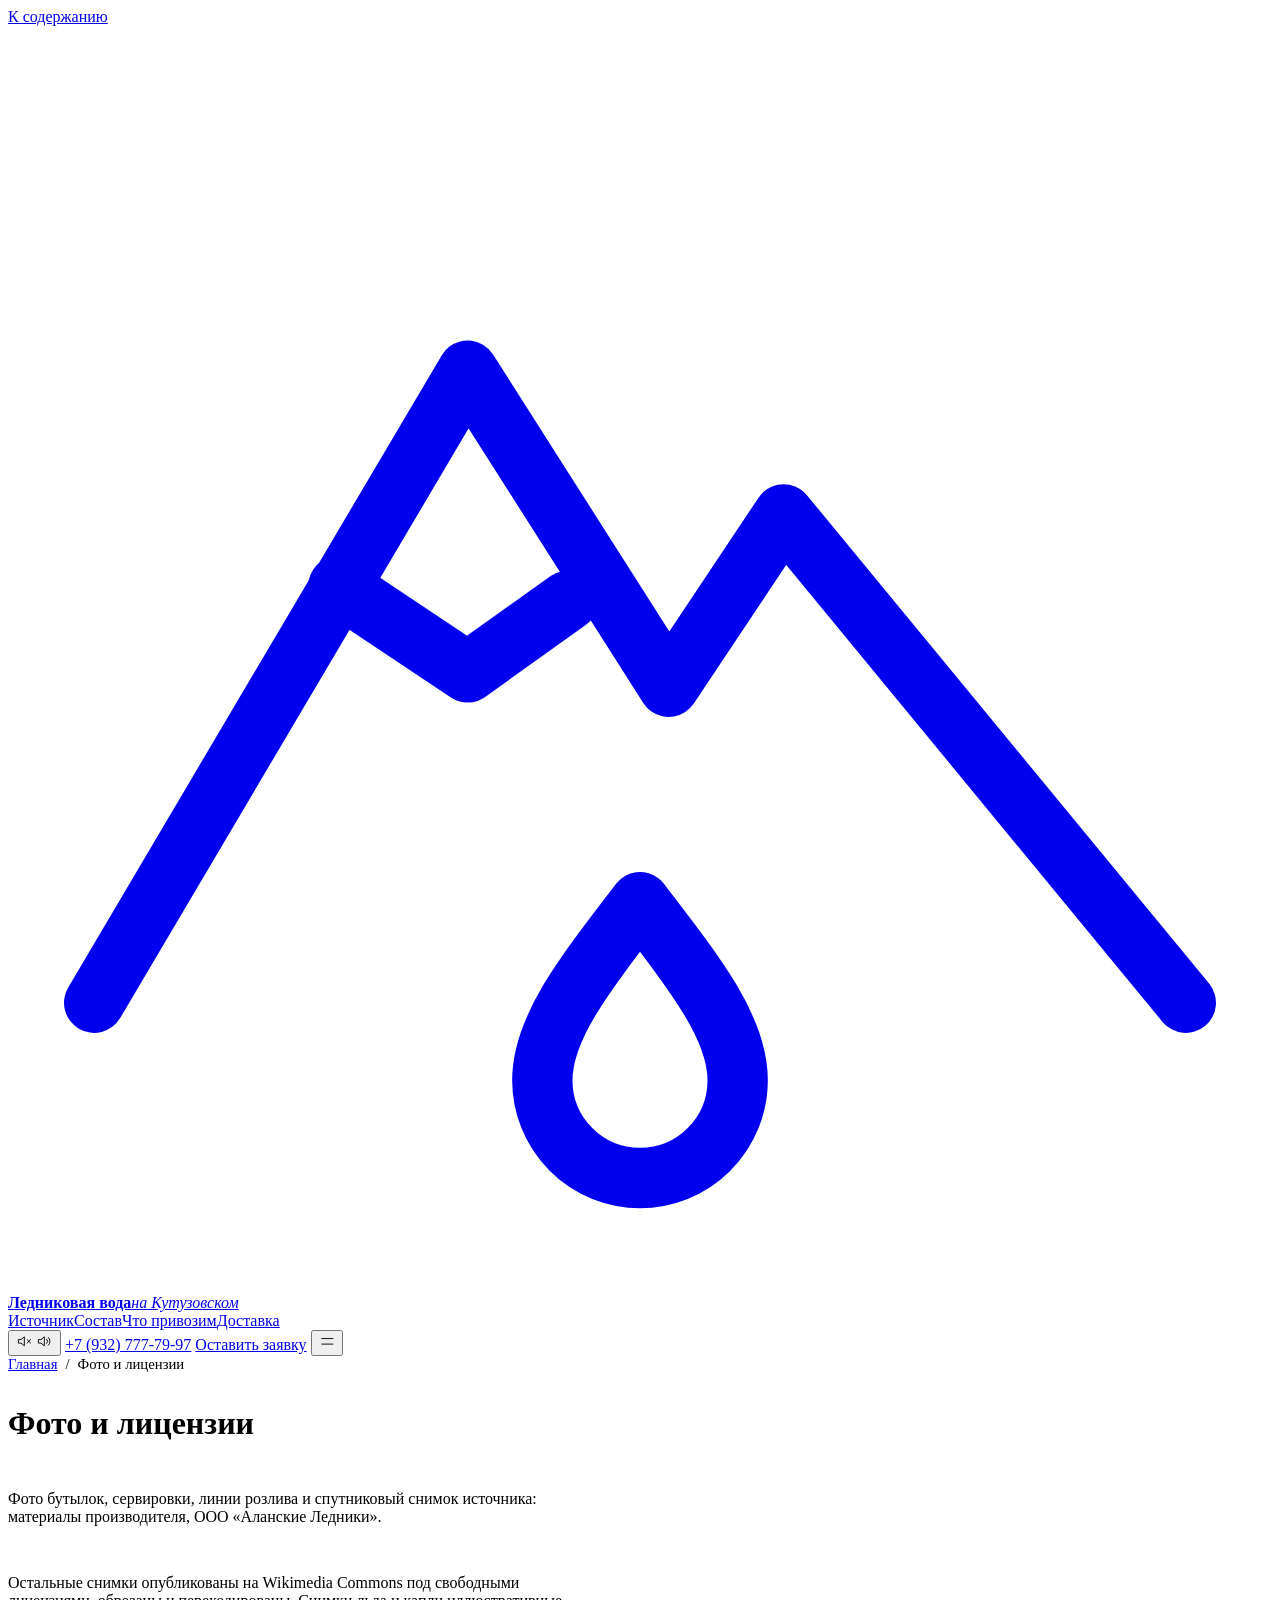
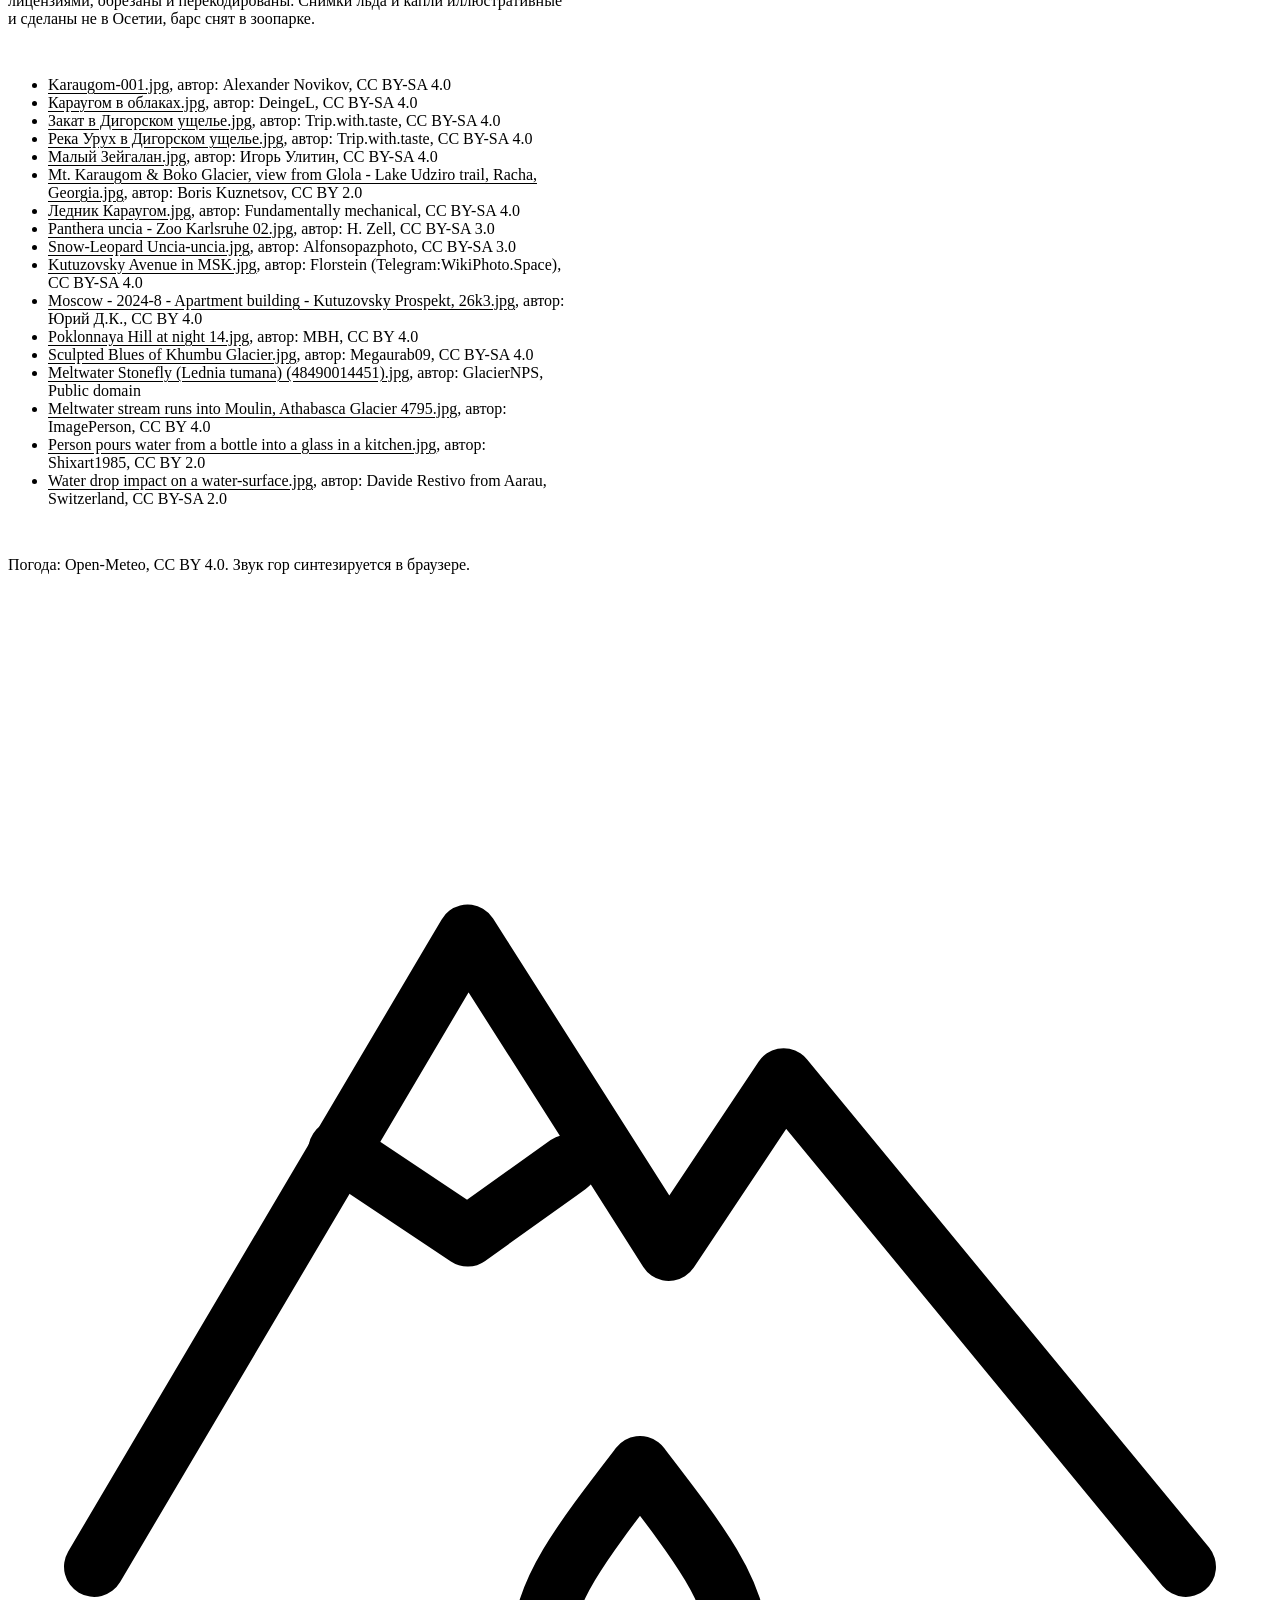
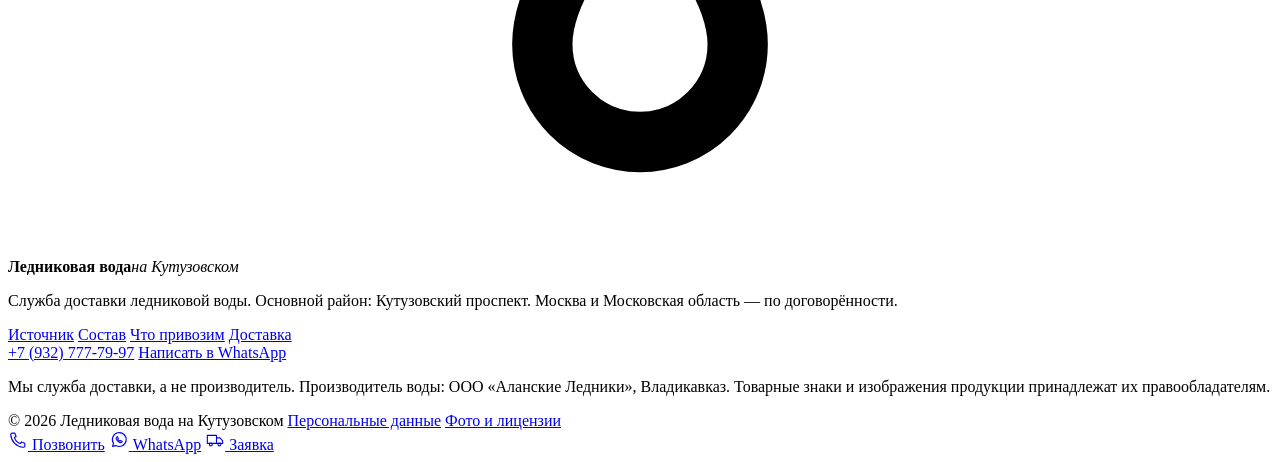
==== commit 4d1eb859: "Rework site as a water delivery service Focus on delivery to Kutuzovsky Prospekt; Moscow and region " ====
--- a/credits/index.html
+++ b/credits/index.html
@@ -1,3 +1,4 @@
-<!DOCTYPE html><html lang="ru"> <head><meta charset="utf-8"><meta name="viewport" content="width=device-width, initial-scale=1, viewport-fit=cover"><title>Фото и лицензии — Ледниковая вода на Кутузовском</title><meta name="description" content="Авторы и лицензии фотографий, использованных на сайте."><link rel="canonical" href="https://meluwis.github.io/alanskie-ledniki/credits/"><meta name="theme-color" content="#071219"><link rel="icon" href="/alanskie-ledniki/favicon.svg" type="image/svg+xml"><meta property="og:type" content="website"><meta property="og:locale" content="ru_RU"><meta property="og:title" content="Фото и лицензии — Ледниковая вода на Кутузовском"><meta property="og:description" content="Авторы и лицензии фотографий, использованных на сайте."><meta property="og:url" content="https://meluwis.github.io/alanskie-ledniki/credits/"><meta property="og:image" content="https://meluwis.github.io/alanskie-ledniki/_astro/leopard-poster.B5b7pB0O.webp"><meta name="twitter:card" content="summary_large_image"><script>document.documentElement.classList.add('js');</script><script type="application/ld+json">{"@context":"https://schema.org","@type":"Store","name":"Ледниковая вода на Кутузовском","url":"https://meluwis.github.io/alanskie-ledniki","telephone":"+79327777997","image":"https://meluwis.github.io/alanskie-ledniki/_astro/leopard-poster.B5b7pB0O.webp","description":"Авторы и лицензии фотографий, использованных на сайте.","areaServed":[{"@type":"Place","name":"Кутузовский проспект, Москва"},{"@type":"City","name":"Москва"},{"@type":"AdministrativeArea","name":"Московская область"}],"makesOffer":[{"@type":"Offer","priceCurrency":"RUB","price":1450,"itemOffered":{"@type":"Product","name":"Ледниковая вода «Аланские Ледники» Стекло 0,5 л, 12 бутылок"}},{"@type":"Offer","priceCurrency":"RUB","price":720,"itemOffered":{"@type":"Product","name":"Ледниковая вода «Аланские Ледники» ПЭТ 0,5 л, 12 бутылок"}},{"@type":"Offer","priceCurrency":"RUB","price":700,"itemOffered":{"@type":"Product","name":"Ледниковая вода «Аланские Ледники» ПЭТ 5 л, 2 бутылки"}},{"@type":"Offer","priceCurrency":"RUB","price":1200,"itemOffered":{"@type":"Product","name":"Ледниковая вода «Аланские Ледники» ПЭТ 19 л, 1 бутыль"}}]}</script><link rel="stylesheet" href="/alanskie-ledniki/_astro/_slug_.BpZESUC7.css">
-<style>.page[data-astro-cid-ovqpgvya]{min-height:70vh;padding:9rem 0 var(--section);background:radial-gradient(80% 50% at 80% 0%,#15405a,var(--night) 70%)}.page[data-astro-cid-ovqpgvya] .crumbs{font-size:.88rem;color:var(--text-on-dark-dim);margin-bottom:2rem;display:flex;gap:.5rem;flex-wrap:wrap}.page[data-astro-cid-ovqpgvya] .crumbs a:hover{color:#fff}.page[data-astro-cid-ovqpgvya] .prose{max-width:70ch;display:grid;gap:1rem;color:var(--text-on-dark-dim)}.page[data-astro-cid-ovqpgvya] .prose h2{color:var(--text-on-dark);font-size:var(--fs-h3);margin-top:1.6rem}.page[data-astro-cid-ovqpgvya] .prose a{color:var(--meltwater-hi);text-decoration:underline;text-underline-offset:3px}
-</style></head> <body> <a class="skip" href="#main">К содержанию</a>  <header class="nav" data-nav data-astro-cid-dmqpwcec> <div class="nav__pill" data-astro-cid-dmqpwcec> <a class="nav__logo" href="/alanskie-ledniki/" aria-label="Ледниковая вода на Кутузовском — на главную" data-astro-cid-dmqpwcec> <svg class="logo " viewBox="0 0 1601 335" role="img" aria-label="Аланские Ледники" fill="currentColor" fill-rule="evenodd"> <path d="M1182.5 155.5L1182.5 315.5L1208.5 315.5L1208.5 273.5L1258.0 237.5L1259.5 237.5L1344.5 315.5L1380.5 315.5L1279.5 223.0L1373.0 155.0L1337.5 155.5L1209.5 247.5L1208.5 247.0L1208.5 155.0ZM713.0 155.5L713.5 315.5L739.5 315.0L740.0 245.5L877.0 245.5L877.5 315.5L903.5 315.5L903.5 155.0L877.5 155.5L877.5 221.5L876.5 222.5L740.0 222.5L739.5 155.5ZM256.0 155.5L256.5 315.5L427.0 315.0L426.5 293.0L282.5 292.5L283.0 244.0L381.0 244.0L382.0 243.0L382.0 223.5L381.0 222.0L283.0 222.0L283.0 177.5L426.5 177.5L426.5 155.0ZM1599.5 152.5L1595.0 154.0L1436.5 270.5L1435.5 269.5L1435.5 155.0L1410.0 155.0L1409.5 319.0L1412.0 319.0L1572.0 199.5L1573.5 200.5L1573.0 315.0L1599.5 315.5ZM1138.0 152.5L1133.5 154.0L976.0 270.0L974.5 269.5L974.5 155.5L948.5 155.0L948.0 319.0L949.5 319.5L1110.5 199.5L1112.0 200.0L1112.0 315.5L1138.0 315.5ZM459.0 293.0L459.0 331.5L482.0 331.5L483.0 315.5L657.0 315.5L658.0 331.5L681.5 331.0L681.5 293.5L668.5 292.5L570.0 149.0L567.0 150.0L473.0 290.5L470.5 293.0ZM499.0 292.0L568.0 189.0L576.0 199.0L639.5 291.5L639.0 293.0L499.5 293.0ZM2.0 315.0L29.0 315.5L114.5 189.0L202.0 315.5L230.0 315.5L116.5 149.0L113.0 150.0ZM1199.5 7.5L1200.0 87.5L1285.0 87.0L1284.5 76.0L1212.5 75.5L1213.0 51.5L1262.5 51.0L1262.0 41.0L1213.5 41.0L1212.5 40.0L1213.0 18.5L1283.0 18.5L1283.5 8.0L1282.5 7.0ZM963.0 7.5L963.5 87.5L976.0 87.0L976.0 66.5L1000.5 48.5L1004.0 50.5L1043.5 87.0L1061.5 87.5L1011.5 41.5L1057.5 7.0L1041.0 7.0L977.5 53.0L976.0 52.5L976.0 7.5ZM720.5 7.5L721.0 87.5L733.5 87.0L733.5 53.0L734.5 52.0L803.0 52.0L804.0 53.0L804.0 87.0L817.0 87.0L816.5 7.0L804.0 7.5L803.5 41.0L734.0 41.0L733.5 7.5ZM844.0 29.5L840.0 43.5L840.0 51.5L842.0 61.0L849.0 73.0L856.5 79.5L864.0 83.5L883.5 88.5L908.5 88.5L926.0 84.5L935.0 80.0L940.0 76.0L934.5 68.5L932.5 67.5L921.0 75.0L909.5 78.0L895.0 79.0L877.5 77.0L864.5 71.0L858.0 64.0L854.5 56.0L853.5 47.0L855.5 35.5L860.5 27.5L868.0 21.5L883.5 16.5L901.5 16.0L918.0 18.5L932.5 26.0L938.5 18.5L938.5 17.0L928.5 11.0L919.5 8.0L907.0 6.0L878.5 7.0L867.5 10.0L857.5 15.0L848.0 23.5ZM1175.5 6.5L1174.5 5.5L1094.5 64.0L1093.0 63.0L1093.5 7.5L1080.5 7.0L1080.0 88.5L1082.0 88.5L1161.0 29.5L1162.0 30.0L1162.0 86.5L1175.0 87.0ZM593.5 87.0L606.5 87.5L617.5 71.5L681.0 71.5L692.5 87.5L706.0 87.5L650.0 5.0L648.0 5.5ZM624.5 60.0L647.5 26.0L649.5 25.0L673.5 60.5L625.0 61.0ZM468.0 87.0L481.0 87.5L523.5 25.0L566.0 87.0L580.5 87.5L524.0 5.0L523.0 5.0ZM342.5 87.5L355.0 87.5L366.5 71.5L430.0 71.5L441.5 87.5L455.0 87.0L398.5 5.0L397.0 5.5ZM373.5 60.0L398.0 25.0L422.5 60.5L374.0 61.0Z"></path> </svg> </a> <nav class="nav__links" aria-label="Основная навигация" data-astro-cid-dmqpwcec> <a href="/alanskie-ledniki/#istochnik" data-astro-cid-dmqpwcec>Источник</a><a href="/alanskie-ledniki/#sostav" data-astro-cid-dmqpwcec>Состав</a><a href="/alanskie-ledniki/#katalog" data-astro-cid-dmqpwcec>Вода и цены</a><a href="/alanskie-ledniki/#zakazat-dostavku-vody" data-astro-cid-dmqpwcec>Доставка</a> </nav> <div class="nav__actions" data-astro-cid-dmqpwcec> <button class="nav__sound" type="button" data-sound aria-pressed="false" aria-label="Звук гор" data-astro-cid-dmqpwcec> <svg class="icon i-off" viewBox="0 0 24 24" fill="none" stroke="currentColor" stroke-width="1.35" stroke-linecap="round" stroke-linejoin="round" aria-hidden="true" data-astro-cid-patnjmll>            <path d="M4 9.5h3.2L12 5.5v13l-4.8-4H4Z" data-astro-cid-patnjmll></path><path d="m16 9.5 5 5m0-5-5 5" data-astro-cid-patnjmll></path>     </svg> <svg class="icon i-on" viewBox="0 0 24 24" fill="none" stroke="currentColor" stroke-width="1.35" stroke-linecap="round" stroke-linejoin="round" aria-hidden="true" data-astro-cid-patnjmll>           <path d="M4 9.5h3.2L12 5.5v13l-4.8-4H4Z" data-astro-cid-patnjmll></path><path d="M15.5 9a4.2 4.2 0 0 1 0 6M18 6.5a7.8 7.8 0 0 1 0 11" data-astro-cid-patnjmll></path>      </svg>  </button> <a class="nav__phone num" href="tel:+79327777997" data-astro-cid-dmqpwcec>+7 (932) 777-79-97</a> <button class="btn btn--light btn--sm nav__cart" type="button" data-cart-open data-astro-cid-dmqpwcec> <svg class="icon " viewBox="0 0 24 24" fill="none" stroke="currentColor" stroke-width="1.35" stroke-linecap="round" stroke-linejoin="round" aria-hidden="true" data-astro-cid-patnjmll>   <path d="M5.5 8h13l-1 12h-11Z" data-astro-cid-patnjmll></path><path d="M9 8V6.5a3 3 0 0 1 6 0V8" data-astro-cid-patnjmll></path>              </svg>  Заказ <span class="nav__count" data-cart-count hidden data-astro-cid-dmqpwcec>0</span> </button> <button class="nav__burger" type="button" data-menu-open aria-expanded="false" aria-controls="menu" aria-label="Меню" data-astro-cid-dmqpwcec> <svg class="icon " viewBox="0 0 24 24" fill="none" stroke="currentColor" stroke-width="1.35" stroke-linecap="round" stroke-linejoin="round" aria-hidden="true" data-astro-cid-patnjmll>              <path d="M4 8h16M4 16h16" data-astro-cid-patnjmll></path>   </svg>  </button> </div> </div> </header> <div class="menu" id="menu" data-menu hidden data-astro-cid-dmqpwcec> <button class="menu__close" type="button" data-menu-close aria-label="Закрыть меню" data-astro-cid-dmqpwcec><svg class="icon " viewBox="0 0 24 24" fill="none" stroke="currentColor" stroke-width="1.35" stroke-linecap="round" stroke-linejoin="round" aria-hidden="true" data-astro-cid-patnjmll>    <path d="M6 6l12 12M18 6 6 18" data-astro-cid-patnjmll></path>             </svg> </button> <nav aria-label="Меню" data-astro-cid-dmqpwcec> <a href="/alanskie-ledniki/#istochnik" data-menu-link data-astro-cid-dmqpwcec>Источник</a><a href="/alanskie-ledniki/#sostav" data-menu-link data-astro-cid-dmqpwcec>Состав</a><a href="/alanskie-ledniki/#katalog" data-menu-link data-astro-cid-dmqpwcec>Вода и цены</a><a href="/alanskie-ledniki/#zakazat-dostavku-vody" data-menu-link data-astro-cid-dmqpwcec>Доставка</a> </nav> <a class="menu__phone num" href="tel:+79327777997" data-astro-cid-dmqpwcec>+7 (932) 777-79-97</a> </div>  <main id="main" class="page on-dark" data-astro-cid-ovqpgvya>  <div class="wrap"> <nav class="crumbs" aria-label="Навигация"><a href="/alanskie-ledniki/">Главная</a><span>/</span><span>Фото и лицензии</span></nav> <h1 class="h2">Фото и лицензии</h1> <div class="prose" style="margin-top:2rem"> <p>Фото бутылок, сервировки, линии розлива, снежного барса и спутниковый снимок источника — материалы ООО «Аланские Ледники».</p> <p>Пейзажи Дигорского ущелья — с Wikimedia Commons по лицензии <a href="https://creativecommons.org/licenses/by-sa/4.0/deed.ru" rel="noopener">CC BY-SA 4.0</a>. Фото обрезаны и перекодированы.</p> <ul><li>Ледник Караугом: <a href="https://commons.wikimedia.org/wiki/File:Karaugom-001.webp" rel="noopener">Karaugom-001.webp</a>, автор — Alexander Novikov</li><li>Ледник под облаками: <a href="https://commons.wikimedia.org/wiki/File:Karaugom-003.webp" rel="noopener">Karaugom-003.webp</a>, автор — Alexander Novikov</li><li>Ручей талой воды: <a href="https://commons.wikimedia.org/wiki/File:Karaugom-004.webp" rel="noopener">Karaugom-004.webp</a>, автор — Alexander Novikov</li><li>Горная река: <a href="https://commons.wikimedia.org/wiki/File:Karaugom-005.webp" rel="noopener">Karaugom-005.webp</a>, автор — Alexander Novikov</li><li>Облака над Дигорией: <a href="https://commons.wikimedia.org/wiki/File:North_Ossetia%E2%80%93Alania._Digoria_PA181150_2575.webp" rel="noopener">North Ossetia–Alania. Digoria PA181150 2575.webp</a>, автор — Alexxx1979</li><li>Караугом в облаках: <a href="https://commons.wikimedia.org/wiki/File:%D0%9A%D0%B0%D1%80%D0%B0%D1%83%D0%B3%D0%BE%D0%BC_%D0%B2_%D0%BE%D0%B1%D0%BB%D0%B0%D0%BA%D0%B0%D1%85.webp" rel="noopener">Караугом в облаках.webp</a>, автор — DeingeL</li></ul> <p>Звук гор синтезируется в браузере, аудиофайлы не используются.</p> </div> </div>  </main> <footer class="foot on-dark" data-astro-cid-sz7xmlte> <div class="wrap foot__grid" data-astro-cid-sz7xmlte> <div class="foot__brand" data-astro-cid-sz7xmlte> <svg class="logo foot__logo" viewBox="0 0 1601 552" role="img" aria-label="Аланские Ледники" fill="currentColor" fill-rule="evenodd"> <path d="M1239.0 517.0L1228.0 543.5L1232.5 543.5L1235.5 538.0L1247.0 538.0L1250.0 543.5L1254.0 543.5L1244.0 517.5ZM1241.0 521.5L1245.0 529.5L1245.5 535.0L1237.0 535.0L1236.0 534.0ZM1172.0 517.0L1157.5 517.0L1157.5 543.5L1161.5 543.0L1162.0 533.5L1171.5 533.0L1176.5 529.0L1177.5 526.0L1176.5 521.0ZM1161.5 521.0L1162.5 520.0L1170.5 520.5L1173.0 523.0L1173.0 527.0L1169.5 530.0L1162.0 530.0ZM1127.5 517.0L1117.0 543.5L1121.5 543.5L1123.0 539.0L1124.5 538.0L1136.0 538.0L1139.0 543.5L1143.0 543.5L1132.5 517.0ZM1130.0 522.0L1135.0 534.0L1134.0 535.0L1125.5 535.0L1125.5 531.5ZM1085.0 517.0L1085.0 543.5L1099.0 543.5L1102.5 541.5L1104.5 538.0L1104.5 533.0L1102.5 529.5L1097.0 527.0L1088.5 526.5L1088.5 521.0L1089.5 520.0L1102.0 520.5L1102.5 517.0ZM1088.5 531.0L1097.0 530.5L1100.5 534.0L1100.0 538.0L1096.0 540.5L1089.5 540.5L1088.5 539.5ZM1007.0 517.0L989.0 517.0L989.0 543.5L993.0 543.0L993.0 521.0L994.5 520.0L1006.0 520.5L1007.0 520.0ZM908.5 517.0L908.5 543.5L912.5 543.0L912.0 532.5L913.0 531.5L927.0 531.5L927.5 543.5L931.5 543.5L931.5 517.0L927.5 517.0L927.0 528.0L913.0 528.0L912.5 517.5ZM859.0 517.0L869.5 530.0L858.0 543.5L863.0 543.5L872.0 532.5L874.0 534.0L874.0 543.5L878.0 543.0L877.5 534.5L879.0 532.5L889.0 543.5L893.5 543.5L882.5 530.5L882.5 529.0L892.5 517.0L888.0 517.0L878.5 528.0L877.5 527.5L877.5 517.0L874.0 517.0L873.5 528.0L863.5 517.0ZM826.0 517.0L826.0 543.5L843.5 543.5L843.5 540.5L830.5 540.5L829.5 539.5L829.5 532.5L830.5 531.5L843.5 531.5L843.0 528.0L830.0 528.0L829.5 521.0L831.0 520.0L843.0 520.5L844.0 517.5ZM786.5 517.0L786.0 543.0L790.0 543.5L790.0 532.5L791.0 531.5L804.5 531.5L805.5 532.5L805.5 543.5L809.0 543.5L809.5 517.5L805.5 517.0L805.5 527.0L804.5 528.0L791.0 528.0L790.0 527.0L790.0 517.0ZM697.0 517.0L687.0 543.5L691.0 543.5L694.0 538.0L705.5 538.0L707.0 539.0L708.5 543.5L712.5 543.5L702.5 517.0ZM699.5 522.0L701.0 523.0L705.0 533.5L704.0 535.0L695.5 535.0L694.5 534.0ZM653.0 517.0L653.0 543.5L669.0 543.5L671.0 542.5L673.5 539.5L673.5 534.0L670.0 530.0L673.5 525.0L672.5 520.0L669.0 517.0ZM657.0 532.5L658.0 531.5L666.0 531.5L669.5 534.0L670.0 537.0L667.5 540.0L658.0 540.5L657.0 539.5ZM657.0 521.0L658.0 520.0L667.0 520.5L669.0 522.5L669.0 526.0L667.0 528.0L658.5 528.5L657.0 527.5ZM618.0 517.0L618.5 520.5L625.0 520.0L626.0 521.0L626.0 543.0L630.0 543.5L630.0 521.0L631.5 520.0L638.0 520.5L638.5 517.0ZM561.0 517.0L546.0 517.5L546.5 543.5L550.0 543.5L550.5 533.5L560.5 533.0L565.5 529.0L565.5 521.5ZM550.0 521.0L551.5 520.0L559.5 520.5L562.0 523.0L562.0 527.0L558.5 530.0L551.0 530.0L550.0 529.0ZM516.5 517.0L506.0 543.5L510.0 543.5L513.0 538.0L524.5 538.0L526.0 539.0L527.5 543.5L531.5 543.5L521.5 517.0ZM518.5 522.0L520.0 523.0L524.0 533.5L523.0 535.0L514.5 535.0L513.5 534.0ZM467.0 517.0L467.0 543.5L487.5 543.5L488.5 548.0L492.5 548.5L492.5 540.5L490.0 539.5L490.0 517.0L486.0 517.0L486.0 539.5L485.0 540.5L472.0 540.5L470.5 539.0L471.0 517.5ZM372.5 517.0L372.5 543.5L377.0 543.0L390.5 524.5L391.5 525.0L391.5 543.5L395.0 543.5L395.5 517.5L391.0 517.0L377.0 535.5L376.5 517.5ZM1202.5 516.5L1198.0 518.0L1193.5 522.0L1192.0 524.5L1191.0 532.0L1193.0 538.0L1197.0 542.0L1206.0 544.5L1212.0 542.5L1215.5 538.5L1212.5 537.0L1206.5 541.0L1200.5 540.0L1195.5 534.0L1195.5 526.5L1198.0 522.5L1204.0 519.5L1209.0 520.5L1212.0 523.5L1215.5 521.5L1210.0 517.0ZM1030.5 516.5L1024.5 519.0L1021.0 523.5L1019.5 530.0L1020.0 535.0L1024.5 541.5L1028.0 543.5L1034.0 544.5L1038.5 543.5L1043.5 540.0L1046.5 534.5L1046.5 526.0L1043.5 520.5L1040.5 518.0L1036.0 516.5ZM1032.0 519.5L1039.0 521.5L1042.0 525.0L1043.0 532.0L1041.0 537.0L1034.5 541.0L1031.5 541.0L1027.5 539.0L1023.5 532.5L1024.5 525.0L1027.5 521.5ZM957.5 516.5L950.0 520.5L947.0 525.5L946.5 531.5L947.0 535.0L951.5 541.5L955.0 543.5L961.0 544.5L965.5 543.5L970.5 540.0L973.5 534.5L973.5 526.0L970.0 520.0L965.5 517.0ZM959.0 519.5L966.0 521.5L970.0 528.5L970.0 532.0L968.0 537.0L961.5 541.0L958.5 541.0L954.5 539.0L950.5 532.5L951.5 525.0L954.5 521.5ZM758.0 516.5L754.0 518.0L749.0 522.5L747.0 532.5L749.0 538.0L753.0 542.0L762.0 544.5L768.0 542.5L771.5 538.5L768.0 537.0L762.5 541.0L756.5 540.0L751.5 534.0L751.5 526.5L754.0 522.5L760.0 519.5L765.0 520.5L768.0 523.5L771.5 521.5L766.0 517.0ZM591.0 516.5L586.5 518.0L583.0 521.0L580.0 527.5L580.0 533.0L584.5 541.0L588.5 543.5L594.5 544.5L601.5 542.0L604.0 538.5L601.0 537.0L599.5 539.0L595.0 541.0L589.5 540.0L584.5 534.5L584.5 526.0L588.0 521.5L593.0 519.5L598.0 520.5L601.0 523.5L604.0 522.5L604.0 521.0L599.0 517.0ZM417.5 516.5L412.5 518.5L410.5 520.5L413.0 522.5L415.5 520.5L421.0 519.5L424.0 520.5L426.5 524.0L423.5 528.0L414.5 528.5L414.5 531.5L423.5 532.0L426.5 534.5L427.0 537.0L422.0 541.0L415.5 540.0L412.5 537.5L410.0 540.0L415.0 543.5L421.0 544.5L427.5 542.5L430.5 539.0L430.5 534.5L426.0 530.0L429.5 526.5L430.5 522.5L428.5 519.0L425.0 517.0ZM1177.5 423.0L1162.0 463.0L1168.5 463.0L1172.5 454.5L1190.0 454.5L1192.0 456.5L1194.5 463.0L1200.0 463.5L1200.5 461.5L1185.5 423.5ZM1181.0 429.5L1189.0 448.0L1188.0 450.0L1174.5 450.0L1173.5 449.0ZM1115.0 423.0L1111.0 451.0L1109.0 455.5L1103.5 459.0L1103.5 470.5L1109.5 470.0L1109.5 464.0L1110.5 463.0L1137.0 463.0L1138.5 464.5L1138.0 470.0L1144.0 470.5L1144.0 458.0L1140.5 457.5L1140.5 423.5ZM1120.5 428.0L1133.5 428.0L1134.5 429.0L1134.0 458.0L1113.0 457.5L1117.5 448.0L1119.5 429.0ZM999.5 423.0L999.5 463.0L1022.0 463.0L1026.5 461.0L1029.5 457.0L1030.5 451.5L1027.5 445.0L1023.5 442.0L1027.5 439.5L1029.5 435.5L1029.5 430.5L1028.0 427.5L1021.0 423.0ZM1005.0 446.5L1006.0 445.5L1020.0 445.5L1024.0 449.0L1024.0 454.0L1020.0 458.0L1006.0 458.0L1005.0 457.0ZM1005.0 429.5L1006.5 428.0L1020.0 428.5L1023.0 431.5L1023.0 437.0L1019.5 440.0L1006.0 440.0L1005.0 439.0ZM922.5 425.0L918.0 431.0L918.0 439.5L920.0 443.0L924.5 446.5L926.5 446.5L927.0 448.5L917.5 463.0L924.0 463.0L934.0 447.5L941.5 448.0L941.5 463.0L947.5 463.0L947.5 423.5L927.5 423.0ZM924.5 431.5L928.0 428.5L940.5 428.0L941.5 429.0L941.5 441.5L940.5 442.5L927.0 441.5L923.5 437.0ZM876.0 423.0L860.0 463.0L866.0 463.5L870.5 454.5L888.0 454.5L889.5 455.5L892.5 463.0L899.0 463.0L883.5 423.5ZM879.0 430.0L881.0 432.0L887.0 447.5L886.0 450.0L872.5 450.0L871.5 449.0ZM812.5 423.0L812.0 463.0L832.0 463.5L838.5 461.5L841.5 458.5L843.0 454.0L841.5 446.5L836.5 442.5L841.5 437.5L842.5 432.5L840.5 427.0L834.0 423.0ZM818.0 446.0L833.0 445.5L836.0 448.0L837.0 453.5L832.5 458.0L818.5 458.0ZM818.0 429.0L819.0 428.0L833.0 428.5L836.0 432.0L836.0 436.5L832.0 440.0L818.5 440.0ZM705.5 423.0L705.5 463.0L710.0 463.5L711.5 462.5L711.5 449.5L715.5 446.0L729.5 463.0L736.0 463.5L736.5 462.5L719.5 442.5L735.0 423.0L728.0 423.0L712.5 442.0L711.5 441.5L711.5 423.5ZM649.0 423.0L649.0 463.0L654.0 463.5L676.5 433.5L677.0 463.0L682.0 463.5L682.5 423.0L676.0 423.5L655.5 452.0L654.5 451.5L654.5 423.0ZM592.0 423.0L592.0 463.0L597.5 463.0L597.5 446.0L598.5 445.0L619.0 445.0L620.0 446.0L620.0 462.5L621.5 463.5L626.0 463.0L626.0 423.0L620.0 423.5L619.5 440.0L598.0 440.0L597.5 423.0ZM542.5 423.0L539.0 450.5L537.0 455.5L531.0 459.5L531.0 470.0L537.0 470.5L537.0 464.5L538.5 463.0L565.0 463.0L566.0 464.0L566.0 470.0L571.5 470.5L572.0 458.5L568.5 457.5L568.5 423.5ZM548.5 428.0L561.0 428.0L562.5 429.5L562.5 457.0L561.5 458.0L540.5 457.5L544.5 451.0L547.5 429.0ZM485.5 423.0L485.5 463.0L512.0 463.0L512.0 458.0L491.5 457.5L492.0 445.5L511.0 445.5L512.0 444.5L511.5 440.0L492.0 440.0L491.5 429.0L492.5 428.0L512.0 428.0L512.5 423.5ZM437.0 423.0L433.0 452.5L429.5 458.0L426.0 459.0L426.0 463.5L433.0 462.5L437.5 457.0L440.5 445.0L442.0 429.0L443.5 428.0L456.0 428.0L457.0 429.0L457.0 463.0L462.0 463.5L463.0 462.0L463.0 423.5ZM1069.0 422.0L1060.5 424.0L1053.5 429.5L1050.0 436.0L1049.0 445.5L1051.0 453.0L1055.0 458.5L1061.0 462.5L1071.0 464.0L1080.0 461.5L1085.5 456.5L1089.5 448.0L1089.5 438.5L1087.5 432.5L1083.0 427.0L1076.0 423.0ZM1066.5 427.5L1072.5 427.5L1078.5 430.5L1083.0 437.0L1084.0 443.0L1081.0 453.0L1076.5 457.0L1070.5 459.0L1062.0 457.0L1057.5 452.5L1055.5 448.0L1056.5 435.5L1061.0 430.0ZM771.5 422.0L764.5 423.0L756.5 428.0L753.0 433.0L751.0 439.0L751.0 447.0L755.0 456.5L761.0 461.5L769.5 464.0L777.0 463.5L784.5 459.5L788.5 455.0L791.5 446.5L791.5 439.5L787.5 430.0L782.0 425.0L778.0 423.0ZM768.0 427.5L774.0 427.5L779.0 429.5L783.0 433.5L785.0 438.0L785.5 445.0L784.0 451.0L778.5 457.0L772.5 459.0L766.0 458.0L762.5 456.0L758.5 451.0L757.0 445.5L758.5 435.0L763.5 429.5ZM1182.5 155.5L1182.5 315.5L1208.5 315.5L1208.5 273.5L1258.0 237.5L1259.5 237.5L1344.5 315.5L1380.5 315.5L1279.5 223.0L1373.0 155.0L1337.5 155.5L1209.5 247.5L1208.5 247.0L1208.5 155.0ZM713.0 155.5L713.5 315.5L739.5 315.0L740.0 245.5L877.0 245.5L877.5 315.5L903.5 315.5L903.5 155.0L877.5 155.5L877.5 221.5L876.5 222.5L740.0 222.5L739.5 155.5ZM256.0 155.5L256.5 315.5L427.0 315.0L426.5 293.0L282.5 292.5L283.0 244.0L381.0 244.0L382.0 243.0L382.0 223.5L381.0 222.0L283.0 222.0L283.0 177.5L426.5 177.5L426.5 155.0ZM1599.5 152.5L1595.0 154.0L1436.5 270.5L1435.5 269.5L1435.5 155.0L1410.0 155.0L1409.5 319.0L1412.0 319.0L1572.0 199.5L1573.5 200.5L1573.0 315.0L1599.5 315.5ZM1138.0 152.5L1133.5 154.0L976.0 270.0L974.5 269.5L974.5 155.5L948.5 155.0L948.0 319.0L949.5 319.5L1110.5 199.5L1112.0 200.0L1112.0 315.5L1138.0 315.5ZM459.0 293.0L459.0 331.5L482.0 331.5L483.0 315.5L657.0 315.5L658.0 331.5L681.5 331.0L681.5 293.5L668.5 292.5L570.0 149.0L567.0 150.0L473.0 290.5L470.5 293.0ZM499.0 292.0L568.0 189.0L576.0 199.0L639.5 291.5L639.0 293.0L499.5 293.0ZM2.0 315.0L29.0 315.5L114.5 189.0L202.0 315.5L230.0 315.5L116.5 149.0L113.0 150.0ZM1199.5 7.5L1200.0 87.5L1285.0 87.0L1284.5 76.0L1212.5 75.5L1213.0 51.5L1262.5 51.0L1262.0 41.0L1213.5 41.0L1212.5 40.0L1213.0 18.5L1283.0 18.5L1283.5 8.0L1282.5 7.0ZM963.0 7.5L963.5 87.5L976.0 87.0L976.0 66.5L1000.5 48.5L1004.0 50.5L1043.5 87.0L1061.5 87.5L1011.5 41.5L1057.5 7.0L1041.0 7.0L977.5 53.0L976.0 52.5L976.0 7.5ZM720.5 7.5L721.0 87.5L733.5 87.0L733.5 53.0L734.5 52.0L803.0 52.0L804.0 53.0L804.0 87.0L817.0 87.0L816.5 7.0L804.0 7.5L803.5 41.0L734.0 41.0L733.5 7.5ZM844.0 29.5L840.0 43.5L840.0 51.5L842.0 61.0L849.0 73.0L856.5 79.5L864.0 83.5L883.5 88.5L908.5 88.5L926.0 84.5L935.0 80.0L940.0 76.0L934.5 68.5L932.5 67.5L921.0 75.0L909.5 78.0L895.0 79.0L877.5 77.0L864.5 71.0L858.0 64.0L854.5 56.0L853.5 47.0L855.5 35.5L860.5 27.5L868.0 21.5L883.5 16.5L901.5 16.0L918.0 18.5L932.5 26.0L938.5 18.5L938.5 17.0L928.5 11.0L919.5 8.0L907.0 6.0L878.5 7.0L867.5 10.0L857.5 15.0L848.0 23.5ZM1175.5 6.5L1174.5 5.5L1094.5 64.0L1093.0 63.0L1093.5 7.5L1080.5 7.0L1080.0 88.5L1082.0 88.5L1161.0 29.5L1162.0 30.0L1162.0 86.5L1175.0 87.0ZM593.5 87.0L606.5 87.5L617.5 71.5L681.0 71.5L692.5 87.5L706.0 87.5L650.0 5.0L648.0 5.5ZM624.5 60.0L647.5 26.0L649.5 25.0L673.5 60.5L625.0 61.0ZM468.0 87.0L481.0 87.5L523.5 25.0L566.0 87.0L580.5 87.5L524.0 5.0L523.0 5.0ZM342.5 87.5L355.0 87.5L366.5 71.5L430.0 71.5L441.5 87.5L455.0 87.0L398.5 5.0L397.0 5.5ZM373.5 60.0L398.0 25.0L422.5 60.5L374.0 61.0Z"></path> </svg> <p class="dim" data-astro-cid-sz7xmlte>Ледниковая вода на Кутузовском. Доставка ледниковой воды: Кутузовский проспект, москва и московская область.</p> </div> <nav class="foot__nav" aria-label="Разделы" data-astro-cid-sz7xmlte> <a href="/alanskie-ledniki/#istochnik" data-astro-cid-sz7xmlte>Источник</a> <a href="/alanskie-ledniki/#sostav" data-astro-cid-sz7xmlte>Состав</a> <a href="/alanskie-ledniki/#katalog" data-astro-cid-sz7xmlte>Вода и цены</a> <a href="/alanskie-ledniki/delivery/" data-astro-cid-sz7xmlte>Доставка</a> <a href="/alanskie-ledniki/catalog/al-glass-05/" data-astro-cid-sz7xmlte>Стекло 0,5 л</a> <a href="/alanskie-ledniki/catalog/al-pet-19/" data-astro-cid-sz7xmlte>Бутыль 19 л</a> </nav> <div class="foot__contacts" data-astro-cid-sz7xmlte> <a class="foot__phone num" href="tel:+79327777997" data-astro-cid-sz7xmlte>+7 (932) 777-79-97</a> <a href="https://wa.me/79327777997?text=%D0%97%D0%B4%D1%80%D0%B0%D0%B2%D1%81%D1%82%D0%B2%D1%83%D0%B9%D1%82%D0%B5!%20%D0%A5%D0%BE%D1%87%D1%83%20%D0%B7%D0%B0%D0%BA%D0%B0%D0%B7%D0%B0%D1%82%D1%8C%20%D0%BB%D0%B5%D0%B4%D0%BD%D0%B8%D0%BA%D0%BE%D0%B2%D1%83%D1%8E%20%D0%B2%D0%BE%D0%B4%D1%83." target="_blank" rel="noopener" data-astro-cid-sz7xmlte>Написать в WhatsApp</a> <p class="dim" data-astro-cid-sz7xmlte>Производитель: ООО «Аланские Ледники», Владикавказ</p> </div> </div> <div class="wrap foot__bottom" data-astro-cid-sz7xmlte> <span data-astro-cid-sz7xmlte>© 2026 Ледниковая вода на Кутузовском</span> <a href="/alanskie-ledniki/privacy/" data-astro-cid-sz7xmlte>Политика обработки персональных данных</a> <a href="/alanskie-ledniki/credits/" data-astro-cid-sz7xmlte>Фото и лицензии</a> </div> </footer>  <script type="application/json" id="products-data">[{"id":"al-glass-05","brand":"Аланские Ледники","name":"Стекло 0,5 л","packLabel":"12 бутылок","price":1450,"min":5,"pack":12},{"id":"al-pet-05","brand":"Аланские Ледники","name":"ПЭТ 0,5 л","packLabel":"12 бутылок","price":720,"min":5,"pack":12},{"id":"al-pet-5","brand":"Аланские Ледники","name":"ПЭТ 5 л","packLabel":"2 бутылки","price":700,"min":10,"pack":2},{"id":"al-pet-19","brand":"Аланские Ледники","name":"ПЭТ 19 л","packLabel":"1 бутыль","price":1200,"min":5,"pack":1},{"id":"fd-glass-045","brand":"Федерация","name":"Стекло 0,45 л","packLabel":"по запросу","price":null,"min":1,"pack":1},{"id":"fd-pet-025","brand":"Федерация","name":"ПЭТ 0,25 л","packLabel":"по запросу","price":null,"min":1,"pack":1},{"id":"fd-pet-05","brand":"Федерация","name":"ПЭТ 0,5 л","packLabel":"по запросу","price":null,"min":1,"pack":1},{"id":"fd-pet-1","brand":"Федерация","name":"ПЭТ 1 л","packLabel":"по запросу","price":null,"min":1,"pack":1}]</script> <div class="drawer" data-drawer hidden data-astro-cid-fwi5d3ie> <div class="drawer__veil" data-cart-close data-astro-cid-fwi5d3ie></div> <aside class="drawer__panel" role="dialog" aria-modal="true" aria-labelledby="drawer-title" tabindex="-1" data-astro-cid-fwi5d3ie> <header class="drawer__head" data-astro-cid-fwi5d3ie> <h2 id="drawer-title" data-astro-cid-fwi5d3ie>Ваш заказ</h2> <button type="button" class="drawer__x" data-cart-close aria-label="Закрыть заказ" data-astro-cid-fwi5d3ie><svg class="icon " viewBox="0 0 24 24" fill="none" stroke="currentColor" stroke-width="1.35" stroke-linecap="round" stroke-linejoin="round" aria-hidden="true" data-astro-cid-patnjmll>    <path d="M6 6l12 12M18 6 6 18" data-astro-cid-patnjmll></path>             </svg> </button> </header> <div class="drawer__body" data-drawer-body data-astro-cid-fwi5d3ie> <div class="drawer__empty" data-cart-empty data-astro-cid-fwi5d3ie> <p data-astro-cid-fwi5d3ie>Пока пусто. Выберите воду в каталоге или просто оставьте телефон — подберём объём по звонку.</p> <a class="btn btn--ghost-dark btn--sm" href="/alanskie-ledniki/#katalog" data-cart-close data-astro-cid-fwi5d3ie>Перейти к воде</a> </div> <ul class="drawer__items" data-cart-items data-astro-cid-fwi5d3ie></ul> <div class="drawer__total" data-cart-total-row hidden data-astro-cid-fwi5d3ie> <span data-astro-cid-fwi5d3ie>Итого</span><b class="num" data-cart-total data-astro-cid-fwi5d3ie>0 ₽</b> </div> <p class="drawer__note dim" data-cart-request hidden data-astro-cid-fwi5d3ie>Цены позиций «по запросу» назовём при подтверждении.</p> <form class="order" data-order novalidate data-astro-cid-fwi5d3ie> <div class="order__field" data-astro-cid-fwi5d3ie> <label for="o-name" data-astro-cid-fwi5d3ie>Имя</label> <input id="o-name" name="name" autocomplete="name" required data-astro-cid-fwi5d3ie> <p class="order__err" data-err="name" data-astro-cid-fwi5d3ie>Укажите, как к вам обращаться</p> </div> <div class="order__field" data-astro-cid-fwi5d3ie> <label for="o-phone" data-astro-cid-fwi5d3ie>Телефон</label> <input id="o-phone" name="phone" type="tel" inputmode="tel" autocomplete="tel" placeholder="+7 (___) ___-__-__" required data-phone data-astro-cid-fwi5d3ie> <p class="order__err" data-err="phone" data-astro-cid-fwi5d3ie>Нужен номер из 10 цифр после +7</p> </div> <div class="order__field" data-astro-cid-fwi5d3ie> <label for="o-addr" data-astro-cid-fwi5d3ie>Адрес доставки</label> <input id="o-addr" name="address" autocomplete="street-address" placeholder="Кутузовский проспект, дом, квартира" data-astro-cid-fwi5d3ie> <p class="order__help dim" data-astro-cid-fwi5d3ie>Можно уточнить по телефону</p> </div> <div class="order__row" data-astro-cid-fwi5d3ie> <div class="order__field" data-astro-cid-fwi5d3ie> <label for="o-time" data-astro-cid-fwi5d3ie>Удобное время</label> <select id="o-time" name="time" data-astro-cid-fwi5d3ie> <option data-astro-cid-fwi5d3ie>Утро, 9–12</option> <option selected data-astro-cid-fwi5d3ie>День, 12–17</option> <option data-astro-cid-fwi5d3ie>Вечер, 17–21</option> </select> </div> <div class="order__field" data-astro-cid-fwi5d3ie> <label for="o-kind" data-astro-cid-fwi5d3ie>Как часто</label> <select id="o-kind" name="kind" data-order-kind-select data-astro-cid-fwi5d3ie> <option value="once" data-astro-cid-fwi5d3ie>Разово</option> <option value="weekly" data-astro-cid-fwi5d3ie>Раз в неделю</option> <option value="biweekly" data-astro-cid-fwi5d3ie>Раз в 2 недели</option> <option value="office" data-astro-cid-fwi5d3ie>Для офиса</option> </select> </div> </div> <div class="order__field" data-astro-cid-fwi5d3ie> <label for="o-comment" data-astro-cid-fwi5d3ie>Комментарий</label> <textarea id="o-comment" name="comment" rows="2" data-astro-cid-fwi5d3ie></textarea> </div> <label class="order__consent" data-astro-cid-fwi5d3ie> <input type="checkbox" name="consent" required data-astro-cid-fwi5d3ie> <span data-astro-cid-fwi5d3ie>Согласен на обработку персональных данных в соответствии с <a href="/alanskie-ledniki/privacy/" target="_blank" data-astro-cid-fwi5d3ie>политикой</a></span> </label> <p class="order__err" data-err="consent" data-astro-cid-fwi5d3ie>Нужно согласие, чтобы мы могли перезвонить</p> <button class="btn btn--ice btn--block" type="submit" data-order-submit data-astro-cid-fwi5d3ie> <span data-submit-label data-astro-cid-fwi5d3ie>Отправить заявку</span> </button> <a class="btn btn--wa btn--block" data-order-wa href="#" target="_blank" rel="noopener" data-astro-cid-fwi5d3ie><svg class="icon " viewBox="0 0 24 24" fill="none" stroke="currentColor" stroke-width="1.35" stroke-linecap="round" stroke-linejoin="round" aria-hidden="true" data-astro-cid-patnjmll>  <path d="M4.3 19.7 5.4 16A8.3 8.3 0 1 1 8.3 18.7Z" data-astro-cid-patnjmll></path><path d="M9.2 8.6c.2-.5.6-.6 1-.5l.9 2-.6.8c.5 1 1.3 1.8 2.4 2.4l.8-.6 2 .9c.1.4 0 .8-.5 1.1-.9.6-2 .5-3.4-.3a8.5 8.5 0 0 1-2.9-2.9c-.8-1.4-.3-2.4.3-2.9Z" data-astro-cid-patnjmll></path>               </svg>  Отправить в WhatsApp</a> <p class="order__alt dim" data-astro-cid-fwi5d3ie>или позвоните: <a class="num" href="tel:+79327777997" data-astro-cid-fwi5d3ie>+7 (932) 777-79-97</a></p> <p class="order__status" data-order-status role="status" aria-live="polite" data-astro-cid-fwi5d3ie></p> </form> <div class="order__done" data-order-done hidden data-astro-cid-fwi5d3ie> <div class="order__ripple" aria-hidden="true" data-astro-cid-fwi5d3ie><i data-astro-cid-fwi5d3ie></i><i data-astro-cid-fwi5d3ie></i><i data-astro-cid-fwi5d3ie></i></div> <h3 data-astro-cid-fwi5d3ie>Заявка отправлена</h3> <p class="dim" data-astro-cid-fwi5d3ie>Перезвоним, чтобы подтвердить состав заказа и время доставки.</p> <button type="button" class="btn btn--ghost-dark btn--sm" data-cart-close data-astro-cid-fwi5d3ie>Вернуться на сайт</button> </div> </div> </aside> </div>  <nav class="mbar" aria-label="Быстрый заказ" data-astro-cid-4h3iukot> <a href="tel:+79327777997" data-astro-cid-4h3iukot><svg class="icon " viewBox="0 0 24 24" fill="none" stroke="currentColor" stroke-width="1.35" stroke-linecap="round" stroke-linejoin="round" aria-hidden="true" data-astro-cid-patnjmll> <path d="M5.2 3.8h3l1.5 4-2 1.3a11 11 0 0 0 7.2 7.2l1.3-2 4 1.5v3a1.9 1.9 0 0 1-2 1.9A16.3 16.3 0 0 1 3.3 5.8a1.9 1.9 0 0 1 1.9-2Z" data-astro-cid-patnjmll></path>                </svg> <span data-astro-cid-4h3iukot>Позвонить</span></a> <a href="https://wa.me/79327777997?text=%D0%97%D0%B4%D1%80%D0%B0%D0%B2%D1%81%D1%82%D0%B2%D1%83%D0%B9%D1%82%D0%B5!%20%D0%A5%D0%BE%D1%87%D1%83%20%D0%B7%D0%B0%D0%BA%D0%B0%D0%B7%D0%B0%D1%82%D1%8C%20%D0%BB%D0%B5%D0%B4%D0%BD%D0%B8%D0%BA%D0%BE%D0%B2%D1%83%D1%8E%20%D0%B2%D0%BE%D0%B4%D1%83." target="_blank" rel="noopener" data-astro-cid-4h3iukot><svg class="icon " viewBox="0 0 24 24" fill="none" stroke="currentColor" stroke-width="1.35" stroke-linecap="round" stroke-linejoin="round" aria-hidden="true" data-astro-cid-patnjmll>  <path d="M4.3 19.7 5.4 16A8.3 8.3 0 1 1 8.3 18.7Z" data-astro-cid-patnjmll></path><path d="M9.2 8.6c.2-.5.6-.6 1-.5l.9 2-.6.8c.5 1 1.3 1.8 2.4 2.4l.8-.6 2 .9c.1.4 0 .8-.5 1.1-.9.6-2 .5-3.4-.3a8.5 8.5 0 0 1-2.9-2.9c-.8-1.4-.3-2.4.3-2.9Z" data-astro-cid-patnjmll></path>               </svg> <span data-astro-cid-4h3iukot>WhatsApp</span></a> <button type="button" data-cart-open class="mbar__cart" data-astro-cid-4h3iukot><svg class="icon " viewBox="0 0 24 24" fill="none" stroke="currentColor" stroke-width="1.35" stroke-linecap="round" stroke-linejoin="round" aria-hidden="true" data-astro-cid-patnjmll>   <path d="M5.5 8h13l-1 12h-11Z" data-astro-cid-patnjmll></path><path d="M9 8V6.5a3 3 0 0 1 6 0V8" data-astro-cid-patnjmll></path>              </svg> <span data-astro-cid-4h3iukot>Заказ</span><b data-cart-count hidden data-astro-cid-4h3iukot>0</b></button> </nav>  <script type="module" src="/alanskie-ledniki/_astro/Shell.astro_astro_type_script_index_0_lang.DCqTBL_1.js"></script>  <div class="grain" aria-hidden="true"></div> </body></html> +<!DOCTYPE html><html lang="ru"> <head><meta charset="utf-8"><meta name="viewport" content="width=device-width, initial-scale=1, viewport-fit=cover"><title>Фото и лицензии — Ледниковая вода на Кутузовском</title><meta name="description" content="Авторы и лицензии фотографий, использованных на сайте."><link rel="canonical" href="https://xn------5cdbbjceleg0be4ajcb0bejoeic0fxa1ab16a.xn--p1ai/credits/"><meta name="theme-color" content="#071219"><link rel="icon" href="/alanskie-ledniki/favicon.svg" type="image/svg+xml"><meta property="og:type" content="website"><meta property="og:locale" content="ru_RU"><meta property="og:title" content="Фото и лицензии — Ледниковая вода на Кутузовском"><meta property="og:description" content="Авторы и лицензии фотографий, использованных на сайте."><meta property="og:url" content="https://xn------5cdbbjceleg0be4ajcb0bejoeic0fxa1ab16a.xn--p1ai/credits/"><meta property="og:image" content="https://xn------5cdbbjceleg0be4ajcb0bejoeic0fxa1ab16a.xn--p1ai/alanskie-ledniki/_astro/sunset-digor.wAb_lrzA.jpg"><meta name="twitter:card" content="summary_large_image"><script>document.documentElement.classList.add('js');</script><script type="application/ld+json">{"@context":"https://schema.org","@type":"LocalBusiness","name":"Ледниковая вода на Кутузовском","url":"https://xn------5cdbbjceleg0be4ajcb0bejoeic0fxa1ab16a.xn--p1ai","telephone":"+79327777997","image":"https://xn------5cdbbjceleg0be4ajcb0bejoeic0fxa1ab16a.xn--p1ai/alanskie-ledniki/_astro/sunset-digor.wAb_lrzA.jpg","description":"Авторы и лицензии фотографий, использованных на сайте.","areaServed":{"@type":"Place","name":"Кутузовский проспект, Москва"}}</script><link rel="stylesheet" href="/alanskie-ledniki/_astro/credits.BtXhTWB0.css">
+<style>.page[data-astro-cid-ovqpgvya]{min-height:70vh;padding:9rem 0 var(--section);background:radial-gradient(80% 50% at 80% 0%,#15405a,var(--night) 70%)}.page[data-astro-cid-ovqpgvya] .crumbs{font-size:.92rem;color:var(--text-on-dark-dim);margin-bottom:2rem;display:flex;gap:.5rem;flex-wrap:wrap}.page[data-astro-cid-ovqpgvya] .crumbs a:hover{color:#fff}.page[data-astro-cid-ovqpgvya] .prose{max-width:70ch;display:grid;gap:1rem;color:var(--text-on-dark-dim)}.page[data-astro-cid-ovqpgvya] .prose h2{color:var(--text-on-dark);font-size:var(--fs-h3);margin-top:1.6rem}.page[data-astro-cid-ovqpgvya] .prose a{color:var(--meltwater-hi);text-decoration:underline;text-underline-offset:3px}
+.icon[data-astro-cid-patnjmll]{width:1.25em;height:1.25em;flex:none}
+</style></head> <body> <a class="skip" href="#main">К содержанию</a>  <header class="nav" data-nav data-astro-cid-dmqpwcec> <div class="nav__pill" data-astro-cid-dmqpwcec> <a class="nav__logo" href="/alanskie-ledniki/" aria-label="Ледниковая вода на Кутузовском, на главную" data-astro-cid-dmqpwcec> <span class="logo " data-astro-cid-qd2gfgt3> <svg viewBox="0 0 44 44" aria-hidden="true" fill="none" stroke="currentColor" stroke-width="2.1" stroke-linecap="round" stroke-linejoin="round" data-astro-cid-qd2gfgt3> <path d="M3 34 16 12l7 11 4-6 14 17" data-astro-cid-qd2gfgt3></path> <path d="m11.5 19.5 4.5 3 3.5-2.5" data-astro-cid-qd2gfgt3></path> <path class="logo__drop" d="M22 30.5c2 2.6 3.4 4.4 3.4 6.2a3.4 3.4 0 0 1-6.8 0c0-1.8 1.4-3.6 3.4-6.2Z" data-astro-cid-qd2gfgt3></path> </svg> <span class="logo__text" data-astro-cid-qd2gfgt3><b data-astro-cid-qd2gfgt3>Ледниковая вода</b><i data-astro-cid-qd2gfgt3>на Кутузовском</i></span> </span>  </a> <nav class="nav__links" aria-label="Основная навигация" data-astro-cid-dmqpwcec> <a href="/alanskie-ledniki/#istochnik" data-astro-cid-dmqpwcec>Источник</a><a href="/alanskie-ledniki/#sostav" data-astro-cid-dmqpwcec>Состав</a><a href="/alanskie-ledniki/#katalog" data-astro-cid-dmqpwcec>Что привозим</a><a href="/alanskie-ledniki/#zakazat-dostavku-vody" data-astro-cid-dmqpwcec>Доставка</a> </nav> <div class="nav__actions" data-astro-cid-dmqpwcec> <button class="nav__sound" type="button" data-sound aria-pressed="false" aria-label="Звук гор" data-astro-cid-dmqpwcec> <svg class="icon i-off" viewBox="0 0 24 24" fill="none" stroke="currentColor" stroke-width="1.35" stroke-linecap="round" stroke-linejoin="round" aria-hidden="true" data-astro-cid-patnjmll>            <path d="M4 9.5h3.2L12 5.5v13l-4.8-4H4Z" data-astro-cid-patnjmll></path><path d="m16 9.5 5 5m0-5-5 5" data-astro-cid-patnjmll></path>     </svg> <svg class="icon i-on" viewBox="0 0 24 24" fill="none" stroke="currentColor" stroke-width="1.35" stroke-linecap="round" stroke-linejoin="round" aria-hidden="true" data-astro-cid-patnjmll>           <path d="M4 9.5h3.2L12 5.5v13l-4.8-4H4Z" data-astro-cid-patnjmll></path><path d="M15.5 9a4.2 4.2 0 0 1 0 6M18 6.5a7.8 7.8 0 0 1 0 11" data-astro-cid-patnjmll></path>      </svg>  </button> <a class="nav__phone num" href="tel:+79327777997" data-astro-cid-dmqpwcec>+7 (932) 777-79-97</a> <a class="btn btn--light btn--sm nav__cta" href="/alanskie-ledniki/#zayavka" data-astro-cid-dmqpwcec>Оставить заявку</a> <button class="nav__burger" type="button" data-menu-open aria-expanded="false" aria-controls="menu" aria-label="Меню" data-astro-cid-dmqpwcec> <svg class="icon " viewBox="0 0 24 24" fill="none" stroke="currentColor" stroke-width="1.35" stroke-linecap="round" stroke-linejoin="round" aria-hidden="true" data-astro-cid-patnjmll>              <path d="M4 8h16M4 16h16" data-astro-cid-patnjmll></path>   </svg>  </button> </div> </div> </header> <div class="menu" id="menu" data-menu hidden data-astro-cid-dmqpwcec> <button class="menu__close" type="button" data-menu-close aria-label="Закрыть меню" data-astro-cid-dmqpwcec><svg class="icon " viewBox="0 0 24 24" fill="none" stroke="currentColor" stroke-width="1.35" stroke-linecap="round" stroke-linejoin="round" aria-hidden="true" data-astro-cid-patnjmll>    <path d="M6 6l12 12M18 6 6 18" data-astro-cid-patnjmll></path>             </svg> </button> <nav aria-label="Меню" data-astro-cid-dmqpwcec> <a href="/alanskie-ledniki/#istochnik" data-menu-link data-astro-cid-dmqpwcec>Источник</a><a href="/alanskie-ledniki/#sostav" data-menu-link data-astro-cid-dmqpwcec>Состав</a><a href="/alanskie-ledniki/#katalog" data-menu-link data-astro-cid-dmqpwcec>Что привозим</a><a href="/alanskie-ledniki/#zakazat-dostavku-vody" data-menu-link data-astro-cid-dmqpwcec>Доставка</a> <a href="/alanskie-ledniki/#zayavka" data-menu-link data-astro-cid-dmqpwcec>Оставить заявку</a> </nav> <a class="menu__phone num" href="tel:+79327777997" data-astro-cid-dmqpwcec>+7 (932) 777-79-97</a> </div>  <main id="main" class="page on-dark" data-astro-cid-ovqpgvya>  <div class="wrap"> <nav class="crumbs" aria-label="Навигация"><a href="/alanskie-ledniki/">Главная</a><span>/</span><span>Фото и лицензии</span></nav> <h1 class="h2">Фото и лицензии</h1> <div class="prose" style="margin-top:2rem"> <p>Фото бутылок, сервировки, линии розлива и спутниковый снимок источника: материалы производителя, ООО «Аланские Ледники».</p> <p>Остальные снимки опубликованы на Wikimedia Commons под свободными лицензиями, обрезаны и перекодированы. Снимки льда и капли иллюстративные и сделаны не в Осетии, барс снят в зоопарке.</p> <ul><li><a href="https://commons.wikimedia.org/wiki/File:Karaugom-001.jpg" rel="noopener">Karaugom-001.jpg</a>, автор: Alexander Novikov, CC BY-SA 4.0</li><li><a href="https://commons.wikimedia.org/wiki/File:%D0%9A%D0%B0%D1%80%D0%B0%D1%83%D0%B3%D0%BE%D0%BC_%D0%B2_%D0%BE%D0%B1%D0%BB%D0%B0%D0%BA%D0%B0%D1%85.jpg" rel="noopener">Караугом в облаках.jpg</a>, автор: DeingeL, CC BY-SA 4.0</li><li><a href="https://commons.wikimedia.org/wiki/File:%D0%97%D0%B0%D0%BA%D0%B0%D1%82_%D0%B2_%D0%94%D0%B8%D0%B3%D0%BE%D1%80%D1%81%D0%BA%D0%BE%D0%BC_%D1%83%D1%89%D0%B5%D0%BB%D1%8C%D0%B5.jpg" rel="noopener">Закат в Дигорском ущелье.jpg</a>, автор: Trip.with.taste, CC BY-SA 4.0</li><li><a href="https://commons.wikimedia.org/wiki/File:%D0%A0%D0%B5%D0%BA%D0%B0_%D0%A3%D1%80%D1%83%D1%85_%D0%B2_%D0%94%D0%B8%D0%B3%D0%BE%D1%80%D1%81%D0%BA%D0%BE%D0%BC_%D1%83%D1%89%D0%B5%D0%BB%D1%8C%D0%B5.jpg" rel="noopener">Река Урух в Дигорском ущелье.jpg</a>, автор: Trip.with.taste, CC BY-SA 4.0</li><li><a href="https://commons.wikimedia.org/wiki/File:%D0%9C%D0%B0%D0%BB%D1%8B%D0%B9_%D0%97%D0%B5%D0%B9%D0%B3%D0%B0%D0%BB%D0%B0%D0%BD.jpg" rel="noopener">Малый Зейгалан.jpg</a>, автор: Игорь Улитин, CC BY-SA 4.0</li><li><a href="https://commons.wikimedia.org/wiki/File:Mt._Karaugom_%26_Boko_Glacier,_view_from_Glola_-_Lake_Udziro_trail,_Racha,_Georgia.jpg" rel="noopener">Mt. Karaugom &amp; Boko Glacier, view from Glola - Lake Udziro trail, Racha, Georgia.jpg</a>, автор: Boris Kuznetsov, CC BY 2.0</li><li><a href="https://commons.wikimedia.org/wiki/File:%D0%9B%D0%B5%D0%B4%D0%BD%D0%B8%D0%BA_%D0%9A%D0%B0%D1%80%D0%B0%D1%83%D0%B3%D0%BE%D0%BC.jpg" rel="noopener">Ледник Караугом.jpg</a>, автор: Fundamentally mechanical, CC BY-SA 4.0</li><li><a href="https://commons.wikimedia.org/wiki/File:Panthera_uncia_-_Zoo_Karlsruhe_02.jpg" rel="noopener">Panthera uncia - Zoo Karlsruhe 02.jpg</a>, автор: H. Zell, CC BY-SA 3.0</li><li><a href="https://commons.wikimedia.org/wiki/File:Snow-Leopard_Uncia-uncia.jpg" rel="noopener">Snow-Leopard Uncia-uncia.jpg</a>, автор: Alfonsopazphoto, CC BY-SA 3.0</li><li><a href="https://commons.wikimedia.org/wiki/File:Kutuzovsky_Avenue_in_MSK.jpg" rel="noopener">Kutuzovsky Avenue in MSK.jpg</a>, автор: Florstein (Telegram:WikiPhoto.Space), CC BY-SA 4.0</li><li><a href="https://commons.wikimedia.org/wiki/File:Moscow_-_2024-8_-_Apartment_building_-_Kutuzovsky_Prospekt,_26k3.jpg" rel="noopener">Moscow - 2024-8 - Apartment building - Kutuzovsky Prospekt, 26k3.jpg</a>, автор: Юрий Д.К., CC BY 4.0</li><li><a href="https://commons.wikimedia.org/wiki/File:Poklonnaya_Hill_at_night_14.jpg" rel="noopener">Poklonnaya Hill at night 14.jpg</a>, автор: MBH, CC BY 4.0</li><li><a href="https://commons.wikimedia.org/wiki/File:Sculpted_Blues_of_Khumbu_Glacier.jpg" rel="noopener">Sculpted Blues of Khumbu Glacier.jpg</a>, автор: Megaurab09, CC BY-SA 4.0</li><li><a href="https://commons.wikimedia.org/wiki/File:Meltwater_Stonefly_(Lednia_tumana)_(48490014451).jpg" rel="noopener">Meltwater Stonefly (Lednia tumana) (48490014451).jpg</a>, автор: GlacierNPS, Public domain</li><li><a href="https://commons.wikimedia.org/wiki/File:Meltwater_stream_runs_into_Moulin,_Athabasca_Glacier_4795.jpg" rel="noopener">Meltwater stream runs into Moulin, Athabasca Glacier 4795.jpg</a>, автор: ImagePerson, CC BY 4.0</li><li><a href="https://commons.wikimedia.org/wiki/File:Person_pours_water_from_a_bottle_into_a_glass_in_a_kitchen.jpg" rel="noopener">Person pours water from a bottle into a glass in a kitchen.jpg</a>, автор: Shixart1985, CC BY 2.0</li><li><a href="https://commons.wikimedia.org/wiki/File:Water_drop_impact_on_a_water-surface.jpg" rel="noopener">Water drop impact on a water-surface.jpg</a>, автор: Davide Restivo from Aarau, Switzerland, CC BY-SA 2.0</li></ul> <p>Погода: Open-Meteo, CC BY 4.0. Звук гор синтезируется в браузере.</p> </div> </div>  </main> <footer class="foot on-dark" data-astro-cid-sz7xmlte> <div class="wrap foot__grid" data-astro-cid-sz7xmlte> <div class="foot__brand" data-astro-cid-sz7xmlte> <span class="logo foot__logo" data-astro-cid-qd2gfgt3> <svg viewBox="0 0 44 44" aria-hidden="true" fill="none" stroke="currentColor" stroke-width="2.1" stroke-linecap="round" stroke-linejoin="round" data-astro-cid-qd2gfgt3> <path d="M3 34 16 12l7 11 4-6 14 17" data-astro-cid-qd2gfgt3></path> <path d="m11.5 19.5 4.5 3 3.5-2.5" data-astro-cid-qd2gfgt3></path> <path class="logo__drop" d="M22 30.5c2 2.6 3.4 4.4 3.4 6.2a3.4 3.4 0 0 1-6.8 0c0-1.8 1.4-3.6 3.4-6.2Z" data-astro-cid-qd2gfgt3></path> </svg> <span class="logo__text" data-astro-cid-qd2gfgt3><b data-astro-cid-qd2gfgt3>Ледниковая вода</b><i data-astro-cid-qd2gfgt3>на Кутузовском</i></span> </span>  <p class="dim" data-astro-cid-sz7xmlte>Служба доставки ледниковой воды. Основной район: Кутузовский проспект. Москва и Московская область — по договорённости.</p> </div> <nav class="foot__nav" aria-label="Разделы" data-astro-cid-sz7xmlte> <a href="/alanskie-ledniki/#istochnik" data-astro-cid-sz7xmlte>Источник</a> <a href="/alanskie-ledniki/#sostav" data-astro-cid-sz7xmlte>Состав</a> <a href="/alanskie-ledniki/#katalog" data-astro-cid-sz7xmlte>Что привозим</a> <a href="/alanskie-ledniki/#zakazat-dostavku-vody" data-astro-cid-sz7xmlte>Доставка</a> </nav> <div class="foot__contacts" data-astro-cid-sz7xmlte> <a class="foot__phone num" href="tel:+79327777997" data-astro-cid-sz7xmlte>+7 (932) 777-79-97</a> <a href="https://wa.me/79327777997?text=%D0%97%D0%B4%D1%80%D0%B0%D0%B2%D1%81%D1%82%D0%B2%D1%83%D0%B9%D1%82%D0%B5!%20%D0%A5%D0%BE%D1%87%D1%83%20%D0%B7%D0%B0%D0%BA%D0%B0%D0%B7%D0%B0%D1%82%D1%8C%20%D0%B4%D0%BE%D1%81%D1%82%D0%B0%D0%B2%D0%BA%D1%83%20%D0%BB%D0%B5%D0%B4%D0%BD%D0%B8%D0%BA%D0%BE%D0%B2%D0%BE%D0%B9%20%D0%B2%D0%BE%D0%B4%D1%8B." target="_blank" rel="noopener" data-astro-cid-sz7xmlte>Написать в WhatsApp</a> </div> </div> <div class="wrap foot__legal" data-astro-cid-sz7xmlte> <p data-astro-cid-sz7xmlte>Мы служба доставки, а не производитель. Производитель воды: ООО «Аланские Ледники», Владикавказ. Товарные знаки и изображения продукции принадлежат их правообладателям.</p> </div> <div class="wrap foot__bottom" data-astro-cid-sz7xmlte> <span data-astro-cid-sz7xmlte>© 2026 Ледниковая вода на Кутузовском</span> <a href="/alanskie-ledniki/privacy/" data-astro-cid-sz7xmlte>Персональные данные</a> <a href="/alanskie-ledniki/credits/" data-astro-cid-sz7xmlte>Фото и лицензии</a> </div> </footer>  <nav class="mbar" aria-label="Быстрая связь" data-astro-cid-4h3iukot> <a href="tel:+79327777997" data-astro-cid-4h3iukot><svg class="icon " viewBox="0 0 24 24" fill="none" stroke="currentColor" stroke-width="1.35" stroke-linecap="round" stroke-linejoin="round" aria-hidden="true" data-astro-cid-patnjmll> <path d="M5.2 3.8h3l1.5 4-2 1.3a11 11 0 0 0 7.2 7.2l1.3-2 4 1.5v3a1.9 1.9 0 0 1-2 1.9A16.3 16.3 0 0 1 3.3 5.8a1.9 1.9 0 0 1 1.9-2Z" data-astro-cid-patnjmll></path>                </svg> <span data-astro-cid-4h3iukot>Позвонить</span></a> <a href="https://wa.me/79327777997?text=%D0%97%D0%B4%D1%80%D0%B0%D0%B2%D1%81%D1%82%D0%B2%D1%83%D0%B9%D1%82%D0%B5!%20%D0%A5%D0%BE%D1%87%D1%83%20%D0%B7%D0%B0%D0%BA%D0%B0%D0%B7%D0%B0%D1%82%D1%8C%20%D0%B4%D0%BE%D1%81%D1%82%D0%B0%D0%B2%D0%BA%D1%83%20%D0%BB%D0%B5%D0%B4%D0%BD%D0%B8%D0%BA%D0%BE%D0%B2%D0%BE%D0%B9%20%D0%B2%D0%BE%D0%B4%D1%8B%20%D0%BD%D0%B0%20%D0%9A%D1%83%D1%82%D1%83%D0%B7%D0%BE%D0%B2%D1%81%D0%BA%D0%B8%D0%B9." target="_blank" rel="noopener" data-astro-cid-4h3iukot><svg class="icon " viewBox="0 0 24 24" fill="none" stroke="currentColor" stroke-width="1.35" stroke-linecap="round" stroke-linejoin="round" aria-hidden="true" data-astro-cid-patnjmll>  <path d="M4.3 19.7 5.4 16A8.3 8.3 0 1 1 8.3 18.7Z" data-astro-cid-patnjmll></path><path d="M9.2 8.6c.2-.5.6-.6 1-.5l.9 2-.6.8c.5 1 1.3 1.8 2.4 2.4l.8-.6 2 .9c.1.4 0 .8-.5 1.1-.9.6-2 .5-3.4-.3a8.5 8.5 0 0 1-2.9-2.9c-.8-1.4-.3-2.4.3-2.9Z" data-astro-cid-patnjmll></path>               </svg> <span data-astro-cid-4h3iukot>WhatsApp</span></a> <a class="mbar__main" href="/alanskie-ledniki/#zayavka" data-astro-cid-4h3iukot><svg class="icon " viewBox="0 0 24 24" fill="none" stroke="currentColor" stroke-width="1.35" stroke-linecap="round" stroke-linejoin="round" aria-hidden="true" data-astro-cid-patnjmll>               <path d="M2.8 6.5h11v9.5h-11ZM13.8 9.5h4l3.4 3.6V16h-7.4" data-astro-cid-patnjmll></path><circle cx="7" cy="17.3" r="1.7" data-astro-cid-patnjmll></circle><circle cx="17.3" cy="17.3" r="1.7" data-astro-cid-patnjmll></circle>  </svg> <span data-astro-cid-4h3iukot>Заявка</span></a> </nav>  <script type="module" src="/alanskie-ledniki/_astro/Shell.astro_astro_type_script_index_0_lang.HdSkI8O_.js"></script>  <div class="grain" aria-hidden="true"></div> </body></html> 
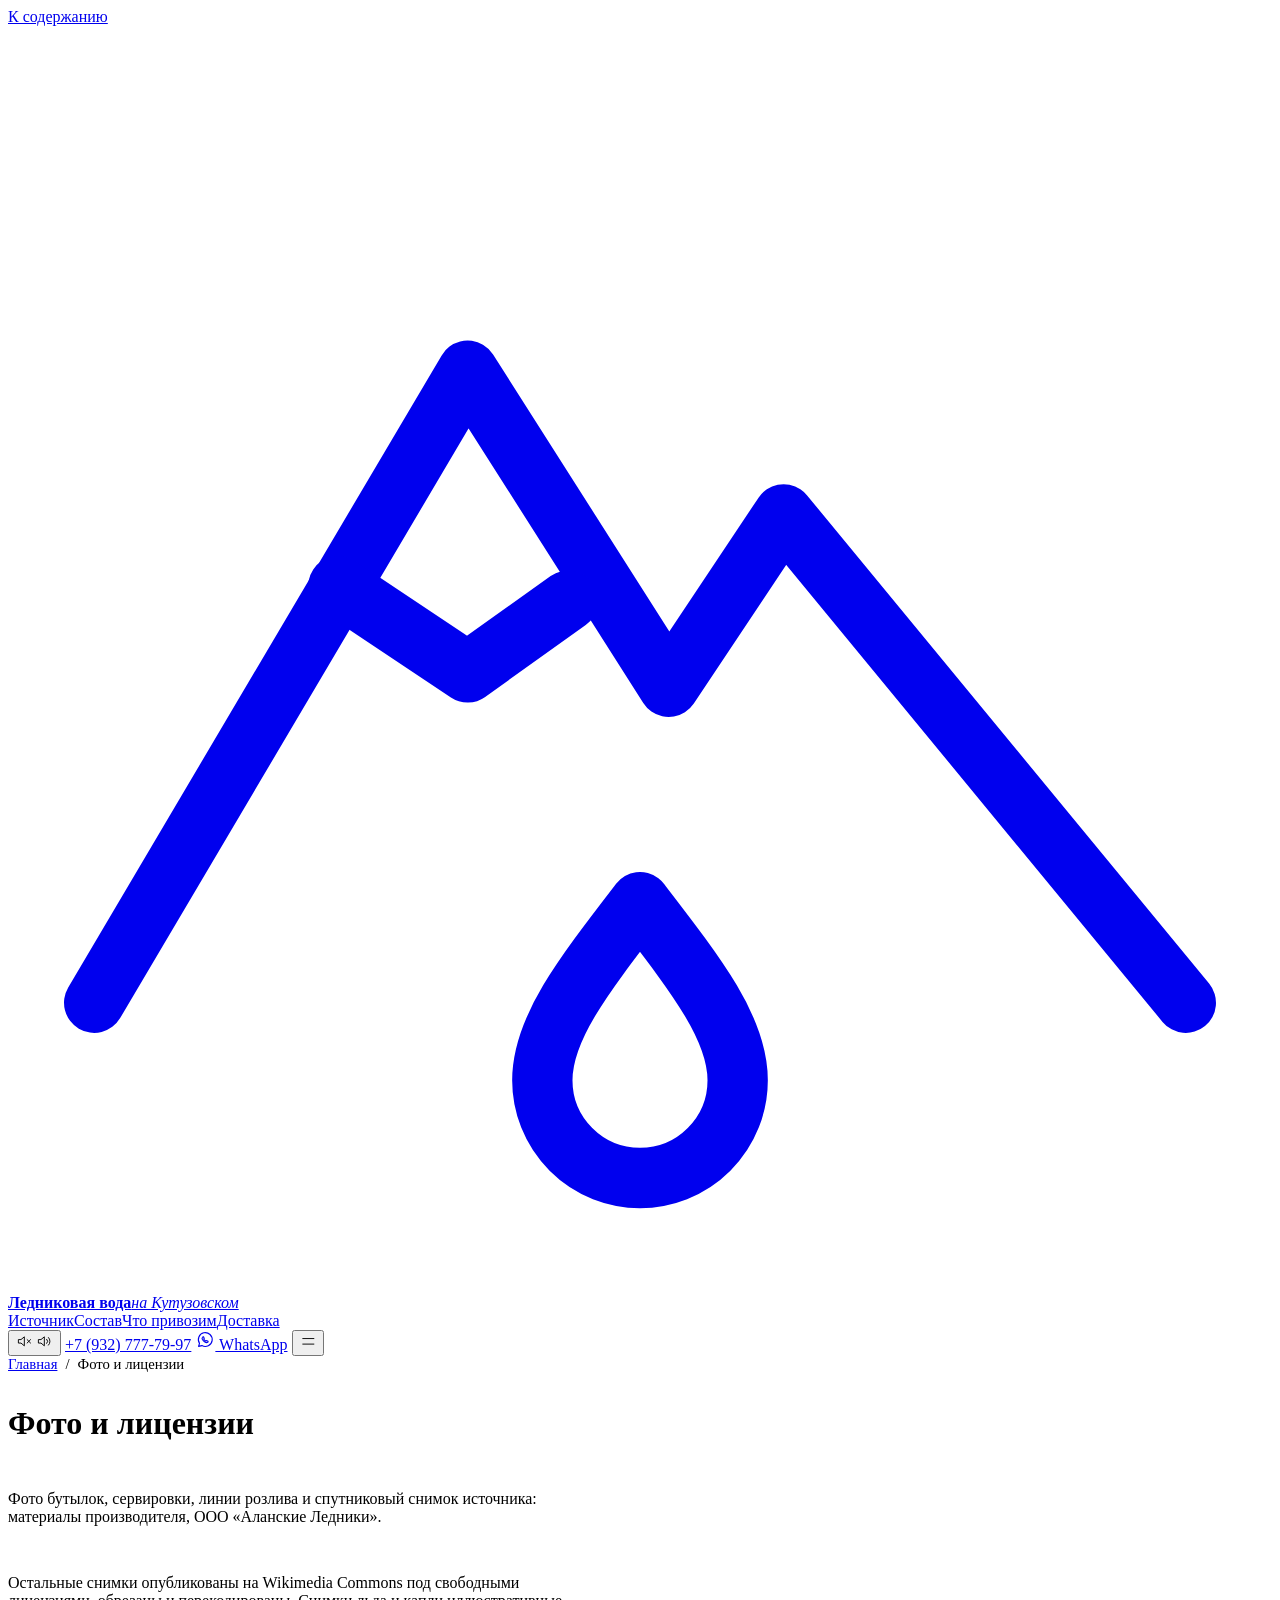
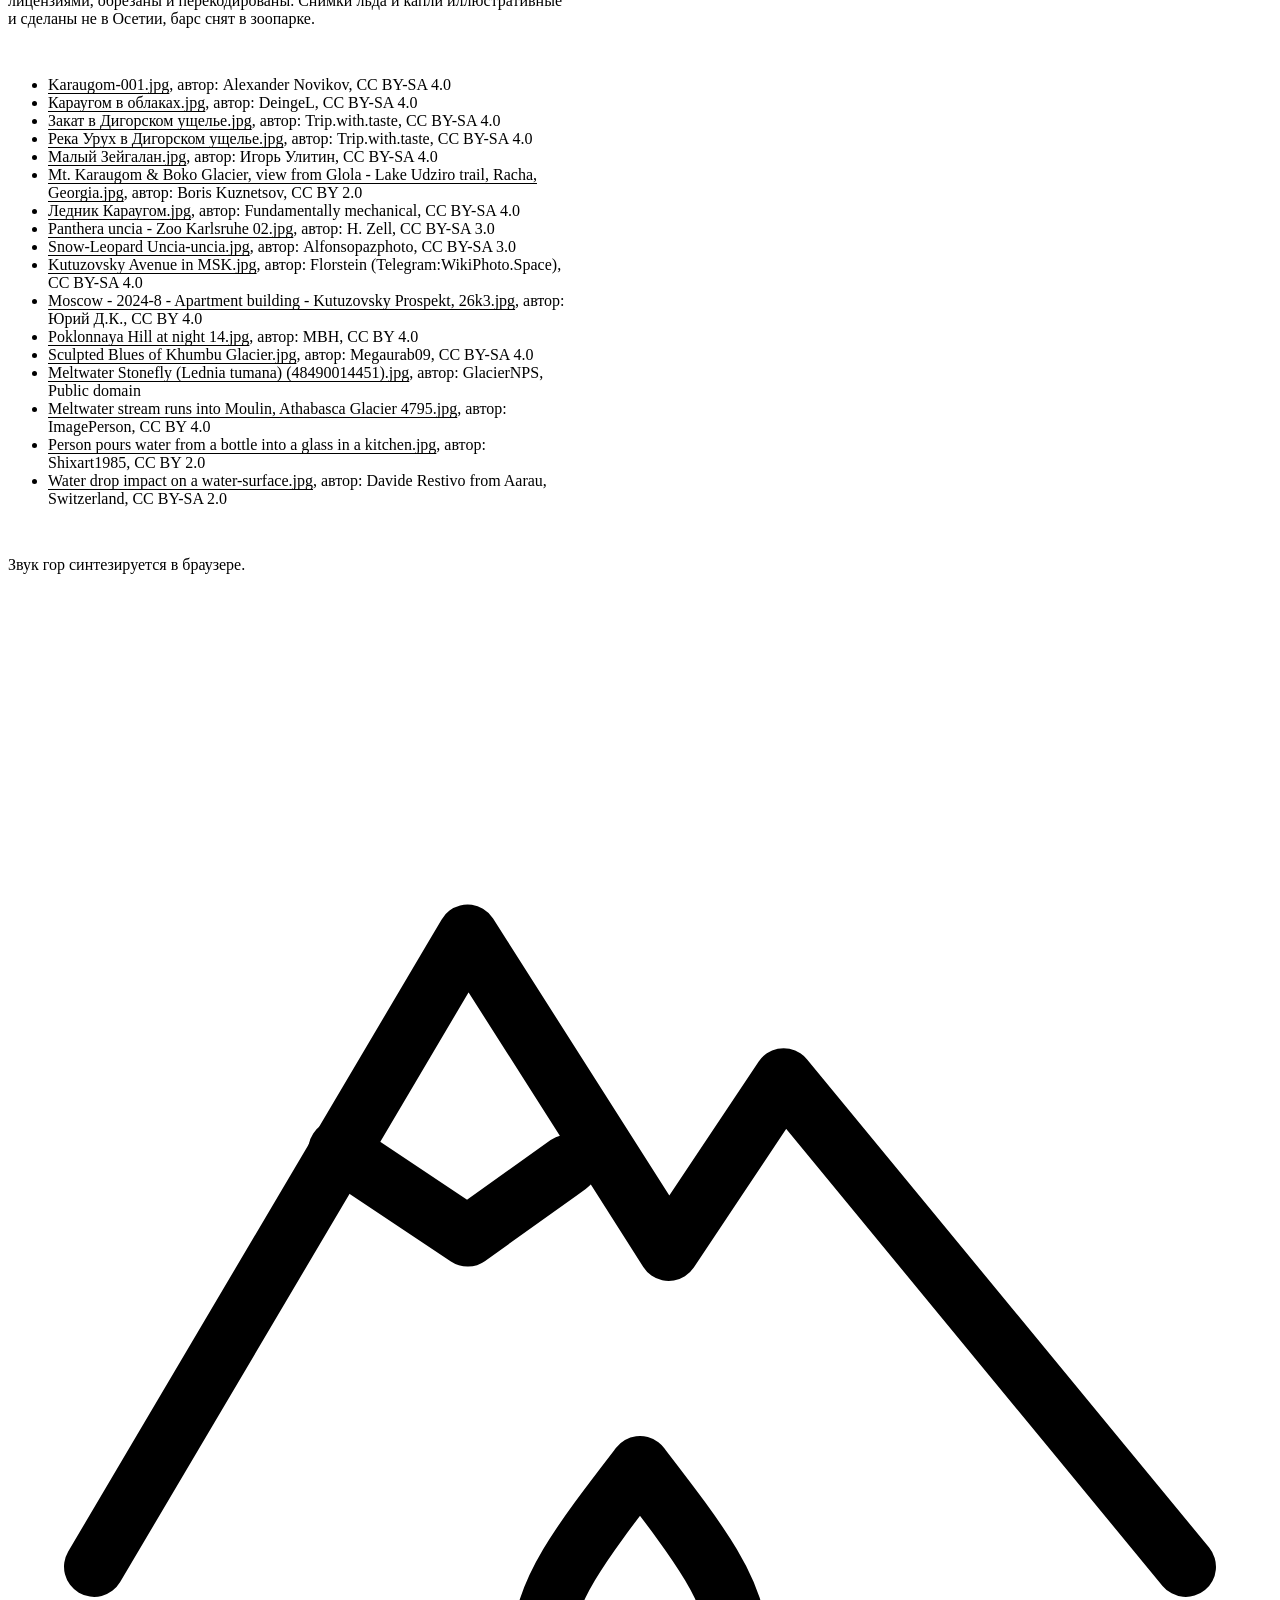
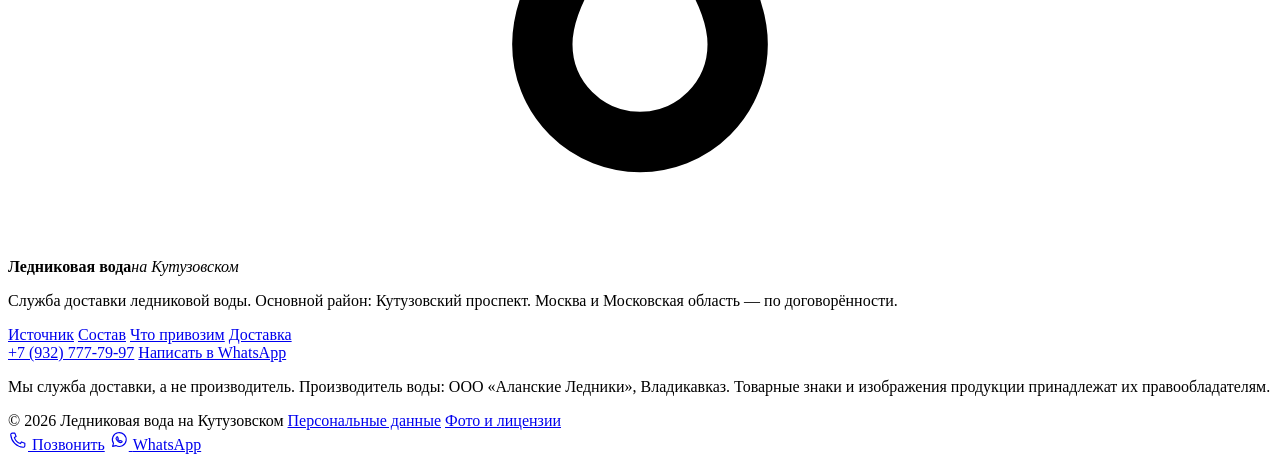
==== commit 414a1b3e: "Rework site as a water delivery service Focus on delivery to Kutuzovsky Prospekt; Moscow and region " ====
--- a/credits/index.html
+++ b/credits/index.html
@@ -1,4 +1,4 @@
-<!DOCTYPE html><html lang="ru"> <head><meta charset="utf-8"><meta name="viewport" content="width=device-width, initial-scale=1, viewport-fit=cover"><title>Фото и лицензии — Ледниковая вода на Кутузовском</title><meta name="description" content="Авторы и лицензии фотографий, использованных на сайте."><link rel="canonical" href="https://xn------5cdbbjceleg0be4ajcb0bejoeic0fxa1ab16a.xn--p1ai/credits/"><meta name="theme-color" content="#071219"><link rel="icon" href="/alanskie-ledniki/favicon.svg" type="image/svg+xml"><meta property="og:type" content="website"><meta property="og:locale" content="ru_RU"><meta property="og:title" content="Фото и лицензии — Ледниковая вода на Кутузовском"><meta property="og:description" content="Авторы и лицензии фотографий, использованных на сайте."><meta property="og:url" content="https://xn------5cdbbjceleg0be4ajcb0bejoeic0fxa1ab16a.xn--p1ai/credits/"><meta property="og:image" content="https://xn------5cdbbjceleg0be4ajcb0bejoeic0fxa1ab16a.xn--p1ai/alanskie-ledniki/_astro/sunset-digor.wAb_lrzA.jpg"><meta name="twitter:card" content="summary_large_image"><script>document.documentElement.classList.add('js');</script><script type="application/ld+json">{"@context":"https://schema.org","@type":"LocalBusiness","name":"Ледниковая вода на Кутузовском","url":"https://xn------5cdbbjceleg0be4ajcb0bejoeic0fxa1ab16a.xn--p1ai","telephone":"+79327777997","image":"https://xn------5cdbbjceleg0be4ajcb0bejoeic0fxa1ab16a.xn--p1ai/alanskie-ledniki/_astro/sunset-digor.wAb_lrzA.jpg","description":"Авторы и лицензии фотографий, использованных на сайте.","areaServed":{"@type":"Place","name":"Кутузовский проспект, Москва"}}</script><link rel="stylesheet" href="/alanskie-ledniki/_astro/credits.BtXhTWB0.css">
+<!DOCTYPE html><html lang="ru"> <head><meta charset="utf-8"><meta name="viewport" content="width=device-width, initial-scale=1, viewport-fit=cover"><title>Фото и лицензии — Ледниковая вода на Кутузовском</title><meta name="description" content="Авторы и лицензии фотографий, использованных на сайте."><link rel="canonical" href="https://xn------5cdbbjceleg0be4ajcb0bejoeic0fxa1ab16a.xn--p1ai/credits/"><meta name="theme-color" content="#071219"><link rel="icon" href="/alanskie-ledniki/favicon.svg" type="image/svg+xml"><meta property="og:type" content="website"><meta property="og:locale" content="ru_RU"><meta property="og:title" content="Фото и лицензии — Ледниковая вода на Кутузовском"><meta property="og:description" content="Авторы и лицензии фотографий, использованных на сайте."><meta property="og:url" content="https://xn------5cdbbjceleg0be4ajcb0bejoeic0fxa1ab16a.xn--p1ai/credits/"><meta property="og:image" content="https://xn------5cdbbjceleg0be4ajcb0bejoeic0fxa1ab16a.xn--p1ai/alanskie-ledniki/_astro/sunset-digor.wAb_lrzA.jpg"><meta name="twitter:card" content="summary_large_image"><script>document.documentElement.classList.add('js');</script><script type="application/ld+json">{"@context":"https://schema.org","@type":"LocalBusiness","name":"Ледниковая вода на Кутузовском","url":"https://xn------5cdbbjceleg0be4ajcb0bejoeic0fxa1ab16a.xn--p1ai","telephone":"+79327777997","image":"https://xn------5cdbbjceleg0be4ajcb0bejoeic0fxa1ab16a.xn--p1ai/alanskie-ledniki/_astro/sunset-digor.wAb_lrzA.jpg","description":"Авторы и лицензии фотографий, использованных на сайте.","areaServed":{"@type":"Place","name":"Кутузовский проспект, Москва"}}</script><link rel="stylesheet" href="/alanskie-ledniki/_astro/credits.CmnIvppq.css">
 <style>.page[data-astro-cid-ovqpgvya]{min-height:70vh;padding:9rem 0 var(--section);background:radial-gradient(80% 50% at 80% 0%,#15405a,var(--night) 70%)}.page[data-astro-cid-ovqpgvya] .crumbs{font-size:.92rem;color:var(--text-on-dark-dim);margin-bottom:2rem;display:flex;gap:.5rem;flex-wrap:wrap}.page[data-astro-cid-ovqpgvya] .crumbs a:hover{color:#fff}.page[data-astro-cid-ovqpgvya] .prose{max-width:70ch;display:grid;gap:1rem;color:var(--text-on-dark-dim)}.page[data-astro-cid-ovqpgvya] .prose h2{color:var(--text-on-dark);font-size:var(--fs-h3);margin-top:1.6rem}.page[data-astro-cid-ovqpgvya] .prose a{color:var(--meltwater-hi);text-decoration:underline;text-underline-offset:3px}
 .icon[data-astro-cid-patnjmll]{width:1.25em;height:1.25em;flex:none}
-</style></head> <body> <a class="skip" href="#main">К содержанию</a>  <header class="nav" data-nav data-astro-cid-dmqpwcec> <div class="nav__pill" data-astro-cid-dmqpwcec> <a class="nav__logo" href="/alanskie-ledniki/" aria-label="Ледниковая вода на Кутузовском, на главную" data-astro-cid-dmqpwcec> <span class="logo " data-astro-cid-qd2gfgt3> <svg viewBox="0 0 44 44" aria-hidden="true" fill="none" stroke="currentColor" stroke-width="2.1" stroke-linecap="round" stroke-linejoin="round" data-astro-cid-qd2gfgt3> <path d="M3 34 16 12l7 11 4-6 14 17" data-astro-cid-qd2gfgt3></path> <path d="m11.5 19.5 4.5 3 3.5-2.5" data-astro-cid-qd2gfgt3></path> <path class="logo__drop" d="M22 30.5c2 2.6 3.4 4.4 3.4 6.2a3.4 3.4 0 0 1-6.8 0c0-1.8 1.4-3.6 3.4-6.2Z" data-astro-cid-qd2gfgt3></path> </svg> <span class="logo__text" data-astro-cid-qd2gfgt3><b data-astro-cid-qd2gfgt3>Ледниковая вода</b><i data-astro-cid-qd2gfgt3>на Кутузовском</i></span> </span>  </a> <nav class="nav__links" aria-label="Основная навигация" data-astro-cid-dmqpwcec> <a href="/alanskie-ledniki/#istochnik" data-astro-cid-dmqpwcec>Источник</a><a href="/alanskie-ledniki/#sostav" data-astro-cid-dmqpwcec>Состав</a><a href="/alanskie-ledniki/#katalog" data-astro-cid-dmqpwcec>Что привозим</a><a href="/alanskie-ledniki/#zakazat-dostavku-vody" data-astro-cid-dmqpwcec>Доставка</a> </nav> <div class="nav__actions" data-astro-cid-dmqpwcec> <button class="nav__sound" type="button" data-sound aria-pressed="false" aria-label="Звук гор" data-astro-cid-dmqpwcec> <svg class="icon i-off" viewBox="0 0 24 24" fill="none" stroke="currentColor" stroke-width="1.35" stroke-linecap="round" stroke-linejoin="round" aria-hidden="true" data-astro-cid-patnjmll>            <path d="M4 9.5h3.2L12 5.5v13l-4.8-4H4Z" data-astro-cid-patnjmll></path><path d="m16 9.5 5 5m0-5-5 5" data-astro-cid-patnjmll></path>     </svg> <svg class="icon i-on" viewBox="0 0 24 24" fill="none" stroke="currentColor" stroke-width="1.35" stroke-linecap="round" stroke-linejoin="round" aria-hidden="true" data-astro-cid-patnjmll>           <path d="M4 9.5h3.2L12 5.5v13l-4.8-4H4Z" data-astro-cid-patnjmll></path><path d="M15.5 9a4.2 4.2 0 0 1 0 6M18 6.5a7.8 7.8 0 0 1 0 11" data-astro-cid-patnjmll></path>      </svg>  </button> <a class="nav__phone num" href="tel:+79327777997" data-astro-cid-dmqpwcec>+7 (932) 777-79-97</a> <a class="btn btn--light btn--sm nav__cta" href="/alanskie-ledniki/#zayavka" data-astro-cid-dmqpwcec>Оставить заявку</a> <button class="nav__burger" type="button" data-menu-open aria-expanded="false" aria-controls="menu" aria-label="Меню" data-astro-cid-dmqpwcec> <svg class="icon " viewBox="0 0 24 24" fill="none" stroke="currentColor" stroke-width="1.35" stroke-linecap="round" stroke-linejoin="round" aria-hidden="true" data-astro-cid-patnjmll>              <path d="M4 8h16M4 16h16" data-astro-cid-patnjmll></path>   </svg>  </button> </div> </div> </header> <div class="menu" id="menu" data-menu hidden data-astro-cid-dmqpwcec> <button class="menu__close" type="button" data-menu-close aria-label="Закрыть меню" data-astro-cid-dmqpwcec><svg class="icon " viewBox="0 0 24 24" fill="none" stroke="currentColor" stroke-width="1.35" stroke-linecap="round" stroke-linejoin="round" aria-hidden="true" data-astro-cid-patnjmll>    <path d="M6 6l12 12M18 6 6 18" data-astro-cid-patnjmll></path>             </svg> </button> <nav aria-label="Меню" data-astro-cid-dmqpwcec> <a href="/alanskie-ledniki/#istochnik" data-menu-link data-astro-cid-dmqpwcec>Источник</a><a href="/alanskie-ledniki/#sostav" data-menu-link data-astro-cid-dmqpwcec>Состав</a><a href="/alanskie-ledniki/#katalog" data-menu-link data-astro-cid-dmqpwcec>Что привозим</a><a href="/alanskie-ledniki/#zakazat-dostavku-vody" data-menu-link data-astro-cid-dmqpwcec>Доставка</a> <a href="/alanskie-ledniki/#zayavka" data-menu-link data-astro-cid-dmqpwcec>Оставить заявку</a> </nav> <a class="menu__phone num" href="tel:+79327777997" data-astro-cid-dmqpwcec>+7 (932) 777-79-97</a> </div>  <main id="main" class="page on-dark" data-astro-cid-ovqpgvya>  <div class="wrap"> <nav class="crumbs" aria-label="Навигация"><a href="/alanskie-ledniki/">Главная</a><span>/</span><span>Фото и лицензии</span></nav> <h1 class="h2">Фото и лицензии</h1> <div class="prose" style="margin-top:2rem"> <p>Фото бутылок, сервировки, линии розлива и спутниковый снимок источника: материалы производителя, ООО «Аланские Ледники».</p> <p>Остальные снимки опубликованы на Wikimedia Commons под свободными лицензиями, обрезаны и перекодированы. Снимки льда и капли иллюстративные и сделаны не в Осетии, барс снят в зоопарке.</p> <ul><li><a href="https://commons.wikimedia.org/wiki/File:Karaugom-001.jpg" rel="noopener">Karaugom-001.jpg</a>, автор: Alexander Novikov, CC BY-SA 4.0</li><li><a href="https://commons.wikimedia.org/wiki/File:%D0%9A%D0%B0%D1%80%D0%B0%D1%83%D0%B3%D0%BE%D0%BC_%D0%B2_%D0%BE%D0%B1%D0%BB%D0%B0%D0%BA%D0%B0%D1%85.jpg" rel="noopener">Караугом в облаках.jpg</a>, автор: DeingeL, CC BY-SA 4.0</li><li><a href="https://commons.wikimedia.org/wiki/File:%D0%97%D0%B0%D0%BA%D0%B0%D1%82_%D0%B2_%D0%94%D0%B8%D0%B3%D0%BE%D1%80%D1%81%D0%BA%D0%BE%D0%BC_%D1%83%D1%89%D0%B5%D0%BB%D1%8C%D0%B5.jpg" rel="noopener">Закат в Дигорском ущелье.jpg</a>, автор: Trip.with.taste, CC BY-SA 4.0</li><li><a href="https://commons.wikimedia.org/wiki/File:%D0%A0%D0%B5%D0%BA%D0%B0_%D0%A3%D1%80%D1%83%D1%85_%D0%B2_%D0%94%D0%B8%D0%B3%D0%BE%D1%80%D1%81%D0%BA%D0%BE%D0%BC_%D1%83%D1%89%D0%B5%D0%BB%D1%8C%D0%B5.jpg" rel="noopener">Река Урух в Дигорском ущелье.jpg</a>, автор: Trip.with.taste, CC BY-SA 4.0</li><li><a href="https://commons.wikimedia.org/wiki/File:%D0%9C%D0%B0%D0%BB%D1%8B%D0%B9_%D0%97%D0%B5%D0%B9%D0%B3%D0%B0%D0%BB%D0%B0%D0%BD.jpg" rel="noopener">Малый Зейгалан.jpg</a>, автор: Игорь Улитин, CC BY-SA 4.0</li><li><a href="https://commons.wikimedia.org/wiki/File:Mt._Karaugom_%26_Boko_Glacier,_view_from_Glola_-_Lake_Udziro_trail,_Racha,_Georgia.jpg" rel="noopener">Mt. Karaugom &amp; Boko Glacier, view from Glola - Lake Udziro trail, Racha, Georgia.jpg</a>, автор: Boris Kuznetsov, CC BY 2.0</li><li><a href="https://commons.wikimedia.org/wiki/File:%D0%9B%D0%B5%D0%B4%D0%BD%D0%B8%D0%BA_%D0%9A%D0%B0%D1%80%D0%B0%D1%83%D0%B3%D0%BE%D0%BC.jpg" rel="noopener">Ледник Караугом.jpg</a>, автор: Fundamentally mechanical, CC BY-SA 4.0</li><li><a href="https://commons.wikimedia.org/wiki/File:Panthera_uncia_-_Zoo_Karlsruhe_02.jpg" rel="noopener">Panthera uncia - Zoo Karlsruhe 02.jpg</a>, автор: H. Zell, CC BY-SA 3.0</li><li><a href="https://commons.wikimedia.org/wiki/File:Snow-Leopard_Uncia-uncia.jpg" rel="noopener">Snow-Leopard Uncia-uncia.jpg</a>, автор: Alfonsopazphoto, CC BY-SA 3.0</li><li><a href="https://commons.wikimedia.org/wiki/File:Kutuzovsky_Avenue_in_MSK.jpg" rel="noopener">Kutuzovsky Avenue in MSK.jpg</a>, автор: Florstein (Telegram:WikiPhoto.Space), CC BY-SA 4.0</li><li><a href="https://commons.wikimedia.org/wiki/File:Moscow_-_2024-8_-_Apartment_building_-_Kutuzovsky_Prospekt,_26k3.jpg" rel="noopener">Moscow - 2024-8 - Apartment building - Kutuzovsky Prospekt, 26k3.jpg</a>, автор: Юрий Д.К., CC BY 4.0</li><li><a href="https://commons.wikimedia.org/wiki/File:Poklonnaya_Hill_at_night_14.jpg" rel="noopener">Poklonnaya Hill at night 14.jpg</a>, автор: MBH, CC BY 4.0</li><li><a href="https://commons.wikimedia.org/wiki/File:Sculpted_Blues_of_Khumbu_Glacier.jpg" rel="noopener">Sculpted Blues of Khumbu Glacier.jpg</a>, автор: Megaurab09, CC BY-SA 4.0</li><li><a href="https://commons.wikimedia.org/wiki/File:Meltwater_Stonefly_(Lednia_tumana)_(48490014451).jpg" rel="noopener">Meltwater Stonefly (Lednia tumana) (48490014451).jpg</a>, автор: GlacierNPS, Public domain</li><li><a href="https://commons.wikimedia.org/wiki/File:Meltwater_stream_runs_into_Moulin,_Athabasca_Glacier_4795.jpg" rel="noopener">Meltwater stream runs into Moulin, Athabasca Glacier 4795.jpg</a>, автор: ImagePerson, CC BY 4.0</li><li><a href="https://commons.wikimedia.org/wiki/File:Person_pours_water_from_a_bottle_into_a_glass_in_a_kitchen.jpg" rel="noopener">Person pours water from a bottle into a glass in a kitchen.jpg</a>, автор: Shixart1985, CC BY 2.0</li><li><a href="https://commons.wikimedia.org/wiki/File:Water_drop_impact_on_a_water-surface.jpg" rel="noopener">Water drop impact on a water-surface.jpg</a>, автор: Davide Restivo from Aarau, Switzerland, CC BY-SA 2.0</li></ul> <p>Погода: Open-Meteo, CC BY 4.0. Звук гор синтезируется в браузере.</p> </div> </div>  </main> <footer class="foot on-dark" data-astro-cid-sz7xmlte> <div class="wrap foot__grid" data-astro-cid-sz7xmlte> <div class="foot__brand" data-astro-cid-sz7xmlte> <span class="logo foot__logo" data-astro-cid-qd2gfgt3> <svg viewBox="0 0 44 44" aria-hidden="true" fill="none" stroke="currentColor" stroke-width="2.1" stroke-linecap="round" stroke-linejoin="round" data-astro-cid-qd2gfgt3> <path d="M3 34 16 12l7 11 4-6 14 17" data-astro-cid-qd2gfgt3></path> <path d="m11.5 19.5 4.5 3 3.5-2.5" data-astro-cid-qd2gfgt3></path> <path class="logo__drop" d="M22 30.5c2 2.6 3.4 4.4 3.4 6.2a3.4 3.4 0 0 1-6.8 0c0-1.8 1.4-3.6 3.4-6.2Z" data-astro-cid-qd2gfgt3></path> </svg> <span class="logo__text" data-astro-cid-qd2gfgt3><b data-astro-cid-qd2gfgt3>Ледниковая вода</b><i data-astro-cid-qd2gfgt3>на Кутузовском</i></span> </span>  <p class="dim" data-astro-cid-sz7xmlte>Служба доставки ледниковой воды. Основной район: Кутузовский проспект. Москва и Московская область — по договорённости.</p> </div> <nav class="foot__nav" aria-label="Разделы" data-astro-cid-sz7xmlte> <a href="/alanskie-ledniki/#istochnik" data-astro-cid-sz7xmlte>Источник</a> <a href="/alanskie-ledniki/#sostav" data-astro-cid-sz7xmlte>Состав</a> <a href="/alanskie-ledniki/#katalog" data-astro-cid-sz7xmlte>Что привозим</a> <a href="/alanskie-ledniki/#zakazat-dostavku-vody" data-astro-cid-sz7xmlte>Доставка</a> </nav> <div class="foot__contacts" data-astro-cid-sz7xmlte> <a class="foot__phone num" href="tel:+79327777997" data-astro-cid-sz7xmlte>+7 (932) 777-79-97</a> <a href="https://wa.me/79327777997?text=%D0%97%D0%B4%D1%80%D0%B0%D0%B2%D1%81%D1%82%D0%B2%D1%83%D0%B9%D1%82%D0%B5!%20%D0%A5%D0%BE%D1%87%D1%83%20%D0%B7%D0%B0%D0%BA%D0%B0%D0%B7%D0%B0%D1%82%D1%8C%20%D0%B4%D0%BE%D1%81%D1%82%D0%B0%D0%B2%D0%BA%D1%83%20%D0%BB%D0%B5%D0%B4%D0%BD%D0%B8%D0%BA%D0%BE%D0%B2%D0%BE%D0%B9%20%D0%B2%D0%BE%D0%B4%D1%8B." target="_blank" rel="noopener" data-astro-cid-sz7xmlte>Написать в WhatsApp</a> </div> </div> <div class="wrap foot__legal" data-astro-cid-sz7xmlte> <p data-astro-cid-sz7xmlte>Мы служба доставки, а не производитель. Производитель воды: ООО «Аланские Ледники», Владикавказ. Товарные знаки и изображения продукции принадлежат их правообладателям.</p> </div> <div class="wrap foot__bottom" data-astro-cid-sz7xmlte> <span data-astro-cid-sz7xmlte>© 2026 Ледниковая вода на Кутузовском</span> <a href="/alanskie-ledniki/privacy/" data-astro-cid-sz7xmlte>Персональные данные</a> <a href="/alanskie-ledniki/credits/" data-astro-cid-sz7xmlte>Фото и лицензии</a> </div> </footer>  <nav class="mbar" aria-label="Быстрая связь" data-astro-cid-4h3iukot> <a href="tel:+79327777997" data-astro-cid-4h3iukot><svg class="icon " viewBox="0 0 24 24" fill="none" stroke="currentColor" stroke-width="1.35" stroke-linecap="round" stroke-linejoin="round" aria-hidden="true" data-astro-cid-patnjmll> <path d="M5.2 3.8h3l1.5 4-2 1.3a11 11 0 0 0 7.2 7.2l1.3-2 4 1.5v3a1.9 1.9 0 0 1-2 1.9A16.3 16.3 0 0 1 3.3 5.8a1.9 1.9 0 0 1 1.9-2Z" data-astro-cid-patnjmll></path>                </svg> <span data-astro-cid-4h3iukot>Позвонить</span></a> <a href="https://wa.me/79327777997?text=%D0%97%D0%B4%D1%80%D0%B0%D0%B2%D1%81%D1%82%D0%B2%D1%83%D0%B9%D1%82%D0%B5!%20%D0%A5%D0%BE%D1%87%D1%83%20%D0%B7%D0%B0%D0%BA%D0%B0%D0%B7%D0%B0%D1%82%D1%8C%20%D0%B4%D0%BE%D1%81%D1%82%D0%B0%D0%B2%D0%BA%D1%83%20%D0%BB%D0%B5%D0%B4%D0%BD%D0%B8%D0%BA%D0%BE%D0%B2%D0%BE%D0%B9%20%D0%B2%D0%BE%D0%B4%D1%8B%20%D0%BD%D0%B0%20%D0%9A%D1%83%D1%82%D1%83%D0%B7%D0%BE%D0%B2%D1%81%D0%BA%D0%B8%D0%B9." target="_blank" rel="noopener" data-astro-cid-4h3iukot><svg class="icon " viewBox="0 0 24 24" fill="none" stroke="currentColor" stroke-width="1.35" stroke-linecap="round" stroke-linejoin="round" aria-hidden="true" data-astro-cid-patnjmll>  <path d="M4.3 19.7 5.4 16A8.3 8.3 0 1 1 8.3 18.7Z" data-astro-cid-patnjmll></path><path d="M9.2 8.6c.2-.5.6-.6 1-.5l.9 2-.6.8c.5 1 1.3 1.8 2.4 2.4l.8-.6 2 .9c.1.4 0 .8-.5 1.1-.9.6-2 .5-3.4-.3a8.5 8.5 0 0 1-2.9-2.9c-.8-1.4-.3-2.4.3-2.9Z" data-astro-cid-patnjmll></path>               </svg> <span data-astro-cid-4h3iukot>WhatsApp</span></a> <a class="mbar__main" href="/alanskie-ledniki/#zayavka" data-astro-cid-4h3iukot><svg class="icon " viewBox="0 0 24 24" fill="none" stroke="currentColor" stroke-width="1.35" stroke-linecap="round" stroke-linejoin="round" aria-hidden="true" data-astro-cid-patnjmll>               <path d="M2.8 6.5h11v9.5h-11ZM13.8 9.5h4l3.4 3.6V16h-7.4" data-astro-cid-patnjmll></path><circle cx="7" cy="17.3" r="1.7" data-astro-cid-patnjmll></circle><circle cx="17.3" cy="17.3" r="1.7" data-astro-cid-patnjmll></circle>  </svg> <span data-astro-cid-4h3iukot>Заявка</span></a> </nav>  <script type="module" src="/alanskie-ledniki/_astro/Shell.astro_astro_type_script_index_0_lang.HdSkI8O_.js"></script>  <div class="grain" aria-hidden="true"></div> </body></html> +</style></head> <body> <a class="skip" href="#main">К содержанию</a>  <header class="nav" data-nav data-astro-cid-dmqpwcec> <div class="nav__pill" data-astro-cid-dmqpwcec> <a class="nav__logo" href="/alanskie-ledniki/" aria-label="Ледниковая вода на Кутузовском, на главную" data-astro-cid-dmqpwcec> <span class="logo " data-astro-cid-qd2gfgt3> <svg viewBox="0 0 44 44" aria-hidden="true" fill="none" stroke="currentColor" stroke-width="2.1" stroke-linecap="round" stroke-linejoin="round" data-astro-cid-qd2gfgt3> <path d="M3 34 16 12l7 11 4-6 14 17" data-astro-cid-qd2gfgt3></path> <path d="m11.5 19.5 4.5 3 3.5-2.5" data-astro-cid-qd2gfgt3></path> <path class="logo__drop" d="M22 30.5c2 2.6 3.4 4.4 3.4 6.2a3.4 3.4 0 0 1-6.8 0c0-1.8 1.4-3.6 3.4-6.2Z" data-astro-cid-qd2gfgt3></path> </svg> <span class="logo__text" data-astro-cid-qd2gfgt3><b data-astro-cid-qd2gfgt3>Ледниковая вода</b><i data-astro-cid-qd2gfgt3>на Кутузовском</i></span> </span>  </a> <nav class="nav__links" aria-label="Основная навигация" data-astro-cid-dmqpwcec> <a href="/alanskie-ledniki/#istochnik" data-astro-cid-dmqpwcec>Источник</a><a href="/alanskie-ledniki/#sostav" data-astro-cid-dmqpwcec>Состав</a><a href="/alanskie-ledniki/#katalog" data-astro-cid-dmqpwcec>Что привозим</a><a href="/alanskie-ledniki/#zakazat-dostavku-vody" data-astro-cid-dmqpwcec>Доставка</a> </nav> <div class="nav__actions" data-astro-cid-dmqpwcec> <button class="nav__sound" type="button" data-sound aria-pressed="false" aria-label="Звук гор" data-astro-cid-dmqpwcec> <svg class="icon i-off" viewBox="0 0 24 24" fill="none" stroke="currentColor" stroke-width="1.35" stroke-linecap="round" stroke-linejoin="round" aria-hidden="true" data-astro-cid-patnjmll>            <path d="M4 9.5h3.2L12 5.5v13l-4.8-4H4Z" data-astro-cid-patnjmll></path><path d="m16 9.5 5 5m0-5-5 5" data-astro-cid-patnjmll></path>     </svg> <svg class="icon i-on" viewBox="0 0 24 24" fill="none" stroke="currentColor" stroke-width="1.35" stroke-linecap="round" stroke-linejoin="round" aria-hidden="true" data-astro-cid-patnjmll>           <path d="M4 9.5h3.2L12 5.5v13l-4.8-4H4Z" data-astro-cid-patnjmll></path><path d="M15.5 9a4.2 4.2 0 0 1 0 6M18 6.5a7.8 7.8 0 0 1 0 11" data-astro-cid-patnjmll></path>      </svg>  </button> <a class="nav__phone num" href="tel:+79327777997" data-astro-cid-dmqpwcec>+7 (932) 777-79-97</a> <a class="btn btn--light btn--sm nav__cta" href="https://wa.me/79327777997?text=%D0%97%D0%B4%D1%80%D0%B0%D0%B2%D1%81%D1%82%D0%B2%D1%83%D0%B9%D1%82%D0%B5!%20%D0%A5%D0%BE%D1%87%D1%83%20%D0%B7%D0%B0%D0%BA%D0%B0%D0%B7%D0%B0%D1%82%D1%8C%20%D0%B4%D0%BE%D1%81%D1%82%D0%B0%D0%B2%D0%BA%D1%83%20%D0%BB%D0%B5%D0%B4%D0%BD%D0%B8%D0%BA%D0%BE%D0%B2%D0%BE%D0%B9%20%D0%B2%D0%BE%D0%B4%D1%8B%20%D0%BD%D0%B0%20%D0%9A%D1%83%D1%82%D1%83%D0%B7%D0%BE%D0%B2%D1%81%D0%BA%D0%B8%D0%B9." target="_blank" rel="noopener" data-astro-cid-dmqpwcec><svg class="icon " viewBox="0 0 24 24" fill="none" stroke="currentColor" stroke-width="1.35" stroke-linecap="round" stroke-linejoin="round" aria-hidden="true" data-astro-cid-patnjmll>  <path d="M4.3 19.7 5.4 16A8.3 8.3 0 1 1 8.3 18.7Z" data-astro-cid-patnjmll></path><path d="M9.2 8.6c.2-.5.6-.6 1-.5l.9 2-.6.8c.5 1 1.3 1.8 2.4 2.4l.8-.6 2 .9c.1.4 0 .8-.5 1.1-.9.6-2 .5-3.4-.3a8.5 8.5 0 0 1-2.9-2.9c-.8-1.4-.3-2.4.3-2.9Z" data-astro-cid-patnjmll></path>               </svg>  WhatsApp</a> <button class="nav__burger" type="button" data-menu-open aria-expanded="false" aria-controls="menu" aria-label="Меню" data-astro-cid-dmqpwcec> <svg class="icon " viewBox="0 0 24 24" fill="none" stroke="currentColor" stroke-width="1.35" stroke-linecap="round" stroke-linejoin="round" aria-hidden="true" data-astro-cid-patnjmll>              <path d="M4 8h16M4 16h16" data-astro-cid-patnjmll></path>   </svg>  </button> </div> </div> </header> <div class="menu" id="menu" data-menu hidden data-astro-cid-dmqpwcec> <button class="menu__close" type="button" data-menu-close aria-label="Закрыть меню" data-astro-cid-dmqpwcec><svg class="icon " viewBox="0 0 24 24" fill="none" stroke="currentColor" stroke-width="1.35" stroke-linecap="round" stroke-linejoin="round" aria-hidden="true" data-astro-cid-patnjmll>    <path d="M6 6l12 12M18 6 6 18" data-astro-cid-patnjmll></path>             </svg> </button> <nav aria-label="Меню" data-astro-cid-dmqpwcec> <a href="/alanskie-ledniki/#istochnik" data-menu-link data-astro-cid-dmqpwcec>Источник</a><a href="/alanskie-ledniki/#sostav" data-menu-link data-astro-cid-dmqpwcec>Состав</a><a href="/alanskie-ledniki/#katalog" data-menu-link data-astro-cid-dmqpwcec>Что привозим</a><a href="/alanskie-ledniki/#zakazat-dostavku-vody" data-menu-link data-astro-cid-dmqpwcec>Доставка</a> <a href="https://wa.me/79327777997?text=%D0%97%D0%B4%D1%80%D0%B0%D0%B2%D1%81%D1%82%D0%B2%D1%83%D0%B9%D1%82%D0%B5!%20%D0%A5%D0%BE%D1%87%D1%83%20%D0%B7%D0%B0%D0%BA%D0%B0%D0%B7%D0%B0%D1%82%D1%8C%20%D0%B4%D0%BE%D1%81%D1%82%D0%B0%D0%B2%D0%BA%D1%83%20%D0%BB%D0%B5%D0%B4%D0%BD%D0%B8%D0%BA%D0%BE%D0%B2%D0%BE%D0%B9%20%D0%B2%D0%BE%D0%B4%D1%8B%20%D0%BD%D0%B0%20%D0%9A%D1%83%D1%82%D1%83%D0%B7%D0%BE%D0%B2%D1%81%D0%BA%D0%B8%D0%B9." target="_blank" rel="noopener" data-menu-link data-astro-cid-dmqpwcec>WhatsApp</a> </nav> <a class="menu__phone num" href="tel:+79327777997" data-astro-cid-dmqpwcec>+7 (932) 777-79-97</a> </div>  <main id="main" class="page on-dark" data-astro-cid-ovqpgvya>  <div class="wrap"> <nav class="crumbs" aria-label="Навигация"><a href="/alanskie-ledniki/">Главная</a><span>/</span><span>Фото и лицензии</span></nav> <h1 class="h2">Фото и лицензии</h1> <div class="prose" style="margin-top:2rem"> <p>Фото бутылок, сервировки, линии розлива и спутниковый снимок источника: материалы производителя, ООО «Аланские Ледники».</p> <p>Остальные снимки опубликованы на Wikimedia Commons под свободными лицензиями, обрезаны и перекодированы. Снимки льда и капли иллюстративные и сделаны не в Осетии, барс снят в зоопарке.</p> <ul><li><a href="https://commons.wikimedia.org/wiki/File:Karaugom-001.jpg" rel="noopener">Karaugom-001.jpg</a>, автор: Alexander Novikov, CC BY-SA 4.0</li><li><a href="https://commons.wikimedia.org/wiki/File:%D0%9A%D0%B0%D1%80%D0%B0%D1%83%D0%B3%D0%BE%D0%BC_%D0%B2_%D0%BE%D0%B1%D0%BB%D0%B0%D0%BA%D0%B0%D1%85.jpg" rel="noopener">Караугом в облаках.jpg</a>, автор: DeingeL, CC BY-SA 4.0</li><li><a href="https://commons.wikimedia.org/wiki/File:%D0%97%D0%B0%D0%BA%D0%B0%D1%82_%D0%B2_%D0%94%D0%B8%D0%B3%D0%BE%D1%80%D1%81%D0%BA%D0%BE%D0%BC_%D1%83%D1%89%D0%B5%D0%BB%D1%8C%D0%B5.jpg" rel="noopener">Закат в Дигорском ущелье.jpg</a>, автор: Trip.with.taste, CC BY-SA 4.0</li><li><a href="https://commons.wikimedia.org/wiki/File:%D0%A0%D0%B5%D0%BA%D0%B0_%D0%A3%D1%80%D1%83%D1%85_%D0%B2_%D0%94%D0%B8%D0%B3%D0%BE%D1%80%D1%81%D0%BA%D0%BE%D0%BC_%D1%83%D1%89%D0%B5%D0%BB%D1%8C%D0%B5.jpg" rel="noopener">Река Урух в Дигорском ущелье.jpg</a>, автор: Trip.with.taste, CC BY-SA 4.0</li><li><a href="https://commons.wikimedia.org/wiki/File:%D0%9C%D0%B0%D0%BB%D1%8B%D0%B9_%D0%97%D0%B5%D0%B9%D0%B3%D0%B0%D0%BB%D0%B0%D0%BD.jpg" rel="noopener">Малый Зейгалан.jpg</a>, автор: Игорь Улитин, CC BY-SA 4.0</li><li><a href="https://commons.wikimedia.org/wiki/File:Mt._Karaugom_%26_Boko_Glacier,_view_from_Glola_-_Lake_Udziro_trail,_Racha,_Georgia.jpg" rel="noopener">Mt. Karaugom &amp; Boko Glacier, view from Glola - Lake Udziro trail, Racha, Georgia.jpg</a>, автор: Boris Kuznetsov, CC BY 2.0</li><li><a href="https://commons.wikimedia.org/wiki/File:%D0%9B%D0%B5%D0%B4%D0%BD%D0%B8%D0%BA_%D0%9A%D0%B0%D1%80%D0%B0%D1%83%D0%B3%D0%BE%D0%BC.jpg" rel="noopener">Ледник Караугом.jpg</a>, автор: Fundamentally mechanical, CC BY-SA 4.0</li><li><a href="https://commons.wikimedia.org/wiki/File:Panthera_uncia_-_Zoo_Karlsruhe_02.jpg" rel="noopener">Panthera uncia - Zoo Karlsruhe 02.jpg</a>, автор: H. Zell, CC BY-SA 3.0</li><li><a href="https://commons.wikimedia.org/wiki/File:Snow-Leopard_Uncia-uncia.jpg" rel="noopener">Snow-Leopard Uncia-uncia.jpg</a>, автор: Alfonsopazphoto, CC BY-SA 3.0</li><li><a href="https://commons.wikimedia.org/wiki/File:Kutuzovsky_Avenue_in_MSK.jpg" rel="noopener">Kutuzovsky Avenue in MSK.jpg</a>, автор: Florstein (Telegram:WikiPhoto.Space), CC BY-SA 4.0</li><li><a href="https://commons.wikimedia.org/wiki/File:Moscow_-_2024-8_-_Apartment_building_-_Kutuzovsky_Prospekt,_26k3.jpg" rel="noopener">Moscow - 2024-8 - Apartment building - Kutuzovsky Prospekt, 26k3.jpg</a>, автор: Юрий Д.К., CC BY 4.0</li><li><a href="https://commons.wikimedia.org/wiki/File:Poklonnaya_Hill_at_night_14.jpg" rel="noopener">Poklonnaya Hill at night 14.jpg</a>, автор: MBH, CC BY 4.0</li><li><a href="https://commons.wikimedia.org/wiki/File:Sculpted_Blues_of_Khumbu_Glacier.jpg" rel="noopener">Sculpted Blues of Khumbu Glacier.jpg</a>, автор: Megaurab09, CC BY-SA 4.0</li><li><a href="https://commons.wikimedia.org/wiki/File:Meltwater_Stonefly_(Lednia_tumana)_(48490014451).jpg" rel="noopener">Meltwater Stonefly (Lednia tumana) (48490014451).jpg</a>, автор: GlacierNPS, Public domain</li><li><a href="https://commons.wikimedia.org/wiki/File:Meltwater_stream_runs_into_Moulin,_Athabasca_Glacier_4795.jpg" rel="noopener">Meltwater stream runs into Moulin, Athabasca Glacier 4795.jpg</a>, автор: ImagePerson, CC BY 4.0</li><li><a href="https://commons.wikimedia.org/wiki/File:Person_pours_water_from_a_bottle_into_a_glass_in_a_kitchen.jpg" rel="noopener">Person pours water from a bottle into a glass in a kitchen.jpg</a>, автор: Shixart1985, CC BY 2.0</li><li><a href="https://commons.wikimedia.org/wiki/File:Water_drop_impact_on_a_water-surface.jpg" rel="noopener">Water drop impact on a water-surface.jpg</a>, автор: Davide Restivo from Aarau, Switzerland, CC BY-SA 2.0</li></ul> <p>Звук гор синтезируется в браузере.</p> </div> </div>  </main> <footer class="foot on-dark" data-astro-cid-sz7xmlte> <div class="wrap foot__grid" data-astro-cid-sz7xmlte> <div class="foot__brand" data-astro-cid-sz7xmlte> <span class="logo foot__logo" data-astro-cid-qd2gfgt3> <svg viewBox="0 0 44 44" aria-hidden="true" fill="none" stroke="currentColor" stroke-width="2.1" stroke-linecap="round" stroke-linejoin="round" data-astro-cid-qd2gfgt3> <path d="M3 34 16 12l7 11 4-6 14 17" data-astro-cid-qd2gfgt3></path> <path d="m11.5 19.5 4.5 3 3.5-2.5" data-astro-cid-qd2gfgt3></path> <path class="logo__drop" d="M22 30.5c2 2.6 3.4 4.4 3.4 6.2a3.4 3.4 0 0 1-6.8 0c0-1.8 1.4-3.6 3.4-6.2Z" data-astro-cid-qd2gfgt3></path> </svg> <span class="logo__text" data-astro-cid-qd2gfgt3><b data-astro-cid-qd2gfgt3>Ледниковая вода</b><i data-astro-cid-qd2gfgt3>на Кутузовском</i></span> </span>  <p class="dim" data-astro-cid-sz7xmlte>Служба доставки ледниковой воды. Основной район: Кутузовский проспект. Москва и Московская область — по договорённости.</p> </div> <nav class="foot__nav" aria-label="Разделы" data-astro-cid-sz7xmlte> <a href="/alanskie-ledniki/#istochnik" data-astro-cid-sz7xmlte>Источник</a> <a href="/alanskie-ledniki/#sostav" data-astro-cid-sz7xmlte>Состав</a> <a href="/alanskie-ledniki/#katalog" data-astro-cid-sz7xmlte>Что привозим</a> <a href="/alanskie-ledniki/#zakazat-dostavku-vody" data-astro-cid-sz7xmlte>Доставка</a> </nav> <div class="foot__contacts" data-astro-cid-sz7xmlte> <a class="foot__phone num" href="tel:+79327777997" data-astro-cid-sz7xmlte>+7 (932) 777-79-97</a> <a href="https://wa.me/79327777997?text=%D0%97%D0%B4%D1%80%D0%B0%D0%B2%D1%81%D1%82%D0%B2%D1%83%D0%B9%D1%82%D0%B5!%20%D0%A5%D0%BE%D1%87%D1%83%20%D0%B7%D0%B0%D0%BA%D0%B0%D0%B7%D0%B0%D1%82%D1%8C%20%D0%B4%D0%BE%D1%81%D1%82%D0%B0%D0%B2%D0%BA%D1%83%20%D0%BB%D0%B5%D0%B4%D0%BD%D0%B8%D0%BA%D0%BE%D0%B2%D0%BE%D0%B9%20%D0%B2%D0%BE%D0%B4%D1%8B." target="_blank" rel="noopener" data-astro-cid-sz7xmlte>Написать в WhatsApp</a> </div> </div> <div class="wrap foot__legal" data-astro-cid-sz7xmlte> <p data-astro-cid-sz7xmlte>Мы служба доставки, а не производитель. Производитель воды: ООО «Аланские Ледники», Владикавказ. Товарные знаки и изображения продукции принадлежат их правообладателям.</p> </div> <div class="wrap foot__bottom" data-astro-cid-sz7xmlte> <span data-astro-cid-sz7xmlte>© 2026 Ледниковая вода на Кутузовском</span> <a href="/alanskie-ledniki/privacy/" data-astro-cid-sz7xmlte>Персональные данные</a> <a href="/alanskie-ledniki/credits/" data-astro-cid-sz7xmlte>Фото и лицензии</a> </div> </footer>  <nav class="mbar" aria-label="Быстрая связь" data-astro-cid-4h3iukot> <a href="tel:+79327777997" data-astro-cid-4h3iukot><svg class="icon " viewBox="0 0 24 24" fill="none" stroke="currentColor" stroke-width="1.35" stroke-linecap="round" stroke-linejoin="round" aria-hidden="true" data-astro-cid-patnjmll> <path d="M5.2 3.8h3l1.5 4-2 1.3a11 11 0 0 0 7.2 7.2l1.3-2 4 1.5v3a1.9 1.9 0 0 1-2 1.9A16.3 16.3 0 0 1 3.3 5.8a1.9 1.9 0 0 1 1.9-2Z" data-astro-cid-patnjmll></path>                </svg> <span data-astro-cid-4h3iukot>Позвонить</span></a> <a class="mbar__main" href="https://wa.me/79327777997?text=%D0%97%D0%B4%D1%80%D0%B0%D0%B2%D1%81%D1%82%D0%B2%D1%83%D0%B9%D1%82%D0%B5!%20%D0%A5%D0%BE%D1%87%D1%83%20%D0%B7%D0%B0%D0%BA%D0%B0%D0%B7%D0%B0%D1%82%D1%8C%20%D0%B4%D0%BE%D1%81%D1%82%D0%B0%D0%B2%D0%BA%D1%83%20%D0%BB%D0%B5%D0%B4%D0%BD%D0%B8%D0%BA%D0%BE%D0%B2%D0%BE%D0%B9%20%D0%B2%D0%BE%D0%B4%D1%8B%20%D0%BD%D0%B0%20%D0%9A%D1%83%D1%82%D1%83%D0%B7%D0%BE%D0%B2%D1%81%D0%BA%D0%B8%D0%B9." target="_blank" rel="noopener" data-astro-cid-4h3iukot><svg class="icon " viewBox="0 0 24 24" fill="none" stroke="currentColor" stroke-width="1.35" stroke-linecap="round" stroke-linejoin="round" aria-hidden="true" data-astro-cid-patnjmll>  <path d="M4.3 19.7 5.4 16A8.3 8.3 0 1 1 8.3 18.7Z" data-astro-cid-patnjmll></path><path d="M9.2 8.6c.2-.5.6-.6 1-.5l.9 2-.6.8c.5 1 1.3 1.8 2.4 2.4l.8-.6 2 .9c.1.4 0 .8-.5 1.1-.9.6-2 .5-3.4-.3a8.5 8.5 0 0 1-2.9-2.9c-.8-1.4-.3-2.4.3-2.9Z" data-astro-cid-patnjmll></path>               </svg> <span data-astro-cid-4h3iukot>WhatsApp</span></a> </nav>  <script type="module" src="/alanskie-ledniki/_astro/Shell.astro_astro_type_script_index_0_lang.HdSkI8O_.js"></script>  <div class="grain" aria-hidden="true"></div> </body></html> 
